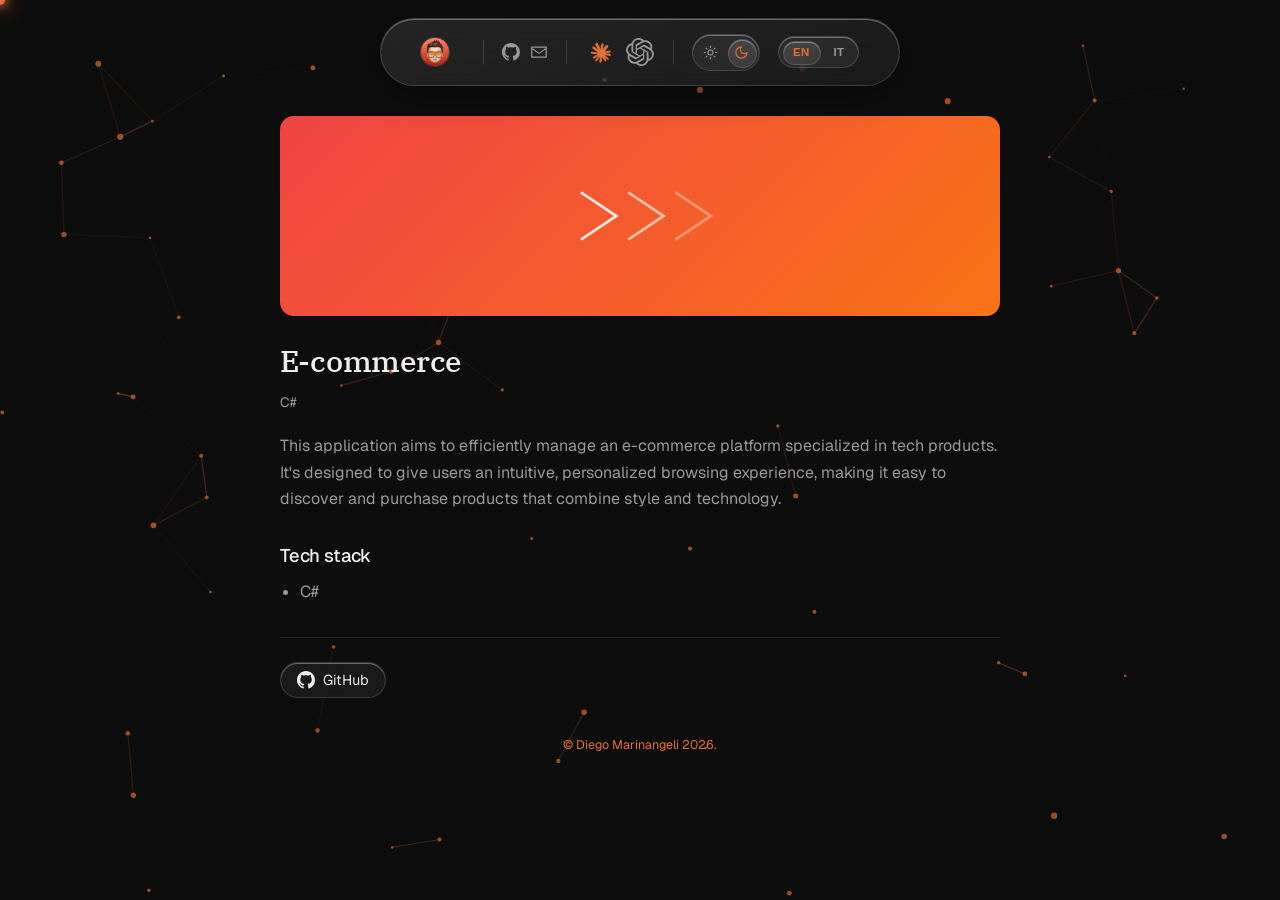
==== projects/appweb2024.html @ e41ad743 "Shorten project titles across homepage and project pages" ====
<meta charset="UTF-8" />
<meta name="viewport" content="width=device-width, initial-scale=1.0, viewport-fit=cover" />
<meta name="theme-color" content="#0d0d0d" />
<script>try{if(localStorage.getItem("siteTheme")==="light")document.documentElement.setAttribute("data-theme","light");}catch(e){}</script>
<title>E-commerce — Diego Marinangeli</title>
<meta name="description" content="L'applicazione presentata ha come obiettivo la gestione efficiente di un e-commerce  specializzato in prodotti tech. La piattaforma è progettata per fornire agli utenti  un'esperienza di navigazione intuitiva e personalizzata, facilitando la scoperta e l'acquisto  di prodotti che uniscono stile e tecnologia." />
<link rel="icon" type="image/png" href="../avatar-round.png" />
<link rel="stylesheet" href="https://fonts.googleapis.com/css2?family=Geist:wght@300;400;500;600;700&family=IBM+Plex+Serif:ital,wght@0,400;0,500;1,400;1,500&display=swap">
<link rel="stylesheet" href="../style.css" />

<body>
  <aside class="sidebar">
      <button class="nav-toggle" type="button" aria-expanded="false" aria-label="Apri il menu di navigazione">
        <svg width="18" height="18" viewBox="0 0 18 18" fill="none" aria-hidden="true">
          <line class="bar bar-top" x1="2" y1="5" x2="16" y2="5" stroke="currentColor" stroke-width="1.6" stroke-linecap="round"/>
          <line class="bar bar-mid" x1="2" y1="9" x2="16" y2="9" stroke="currentColor" stroke-width="1.6" stroke-linecap="round"/>
          <line class="bar bar-bot" x1="2" y1="13" x2="16" y2="13" stroke="currentColor" stroke-width="1.6" stroke-linecap="round"/>
        </svg>
      </button>
      <nav class="quick-links" aria-label="Quick links">
        <a class="quick-link" href="https://github.com/diegomarinangeli" target="_blank" rel="noopener" aria-label="GitHub">
          <svg viewBox="0 0 16 16" width="18" height="18" fill="currentColor" aria-hidden="true">
            <path d="M8 0C3.58 0 0 3.58 0 8c0 3.54 2.29 6.53 5.47 7.59.4.07.55-.17.55-.38 0-.19-.01-.82-.01-1.49-2.01.37-2.53-.49-2.69-.94-.09-.23-.48-.94-.82-1.13-.28-.15-.68-.52-.01-.53.63-.01 1.08.58 1.23.82.72 1.21 1.87.87 2.33.66.07-.52.28-.87.51-1.07-1.78-.2-3.64-.89-3.64-3.95 0-.87.31-1.59.82-2.15-.08-.2-.36-1.02.08-2.12 0 0 .67-.21 2.2.82.64-.18 1.32-.27 2-.27.68 0 1.36.09 2 .27 1.53-1.04 2.2-.82 2.2-.82.44 1.1.16 1.92.08 2.12.51.56.82 1.27.82 2.15 0 3.07-1.87 3.75-3.65 3.95.29.25.54.73.54 1.48 0 1.07-.01 1.93-.01 2.2 0 .21.15.46.55.38A8.01 8.01 0 0 0 16 8c0-4.42-3.58-8-8-8Z"/>
          </svg>
        </a>
        <a class="quick-link" href="mailto:artidego@gmail.com" aria-label="Email">
          <svg viewBox="0 0 16 16" width="18" height="18" fill="currentColor" aria-hidden="true">
            <path d="M1.5 3h13c.28 0 .5.22.5.5v9c0 .28-.22.5-.5.5h-13a.5.5 0 0 1-.5-.5v-9c0-.28.22-.5.5-.5Zm.6 1.2v.2l5.9 4.2 5.9-4.2v-.2H2.1Zm11.8 1.36-5.6 3.99a.5.5 0 0 1-.6 0L2.1 5.56V12h11.8V5.56Z"/>
          </svg>
        </a>
      </nav>
      <div class="sidebar-panel">
      <div class="nav-trigger">
        <a class="sidebar-brand" href="../index.html#about" aria-label="Diego Marinangeli">
          <img class="sidebar-brand-avatar" src="../avatar.png" alt="" width="28" height="28" loading="lazy" />
        </a>
        <nav class="section-links" aria-label="Section navigation">
          <a class="section-link" href="../index.html#about">Home</a>
          <a class="section-link" href="../index.html#work" data-it="Progetti">Works</a>
          <a class="section-link" href="../index.html#news">News</a>
        </nav>
      </div>

      <div class="divider"></div>

      <nav class="social-list">
        <a class="social-item" data-tooltip="Visit my GitHub" data-tooltip-it="Vai al mio GitHub" href="https://github.com/diegomarinangeli" target="_blank" rel="noopener">
          <svg viewBox="0 0 16 16" width="18" height="18" fill="currentColor" aria-hidden="true">
            <path d="M8 0C3.58 0 0 3.58 0 8c0 3.54 2.29 6.53 5.47 7.59.4.07.55-.17.55-.38 0-.19-.01-.82-.01-1.49-2.01.37-2.53-.49-2.69-.94-.09-.23-.48-.94-.82-1.13-.28-.15-.68-.52-.01-.53.63-.01 1.08.58 1.23.82.72 1.21 1.87.87 2.33.66.07-.52.28-.87.51-1.07-1.78-.2-3.64-.89-3.64-3.95 0-.87.31-1.59.82-2.15-.08-.2-.36-1.02.08-2.12 0 0 .67-.21 2.2.82.64-.18 1.32-.27 2-.27.68 0 1.36.09 2 .27 1.53-1.04 2.2-.82 2.2-.82.44 1.1.16 1.92.08 2.12.51.56.82 1.27.82 2.15 0 3.07-1.87 3.75-3.65 3.95.29.25.54.73.54 1.48 0 1.07-.01 1.93-.01 2.2 0 .21.15.46.55.38A8.01 8.01 0 0 0 16 8c0-4.42-3.58-8-8-8Z"/>
          </svg>
          <span>GitHub</span>
        </a>
        <a class="social-item" data-tooltip="Contact me" data-tooltip-it="Contattami" href="mailto:artidego@gmail.com">
          <svg viewBox="0 0 16 16" width="18" height="18" fill="currentColor" aria-hidden="true">
            <path d="M1.5 3h13c.28 0 .5.22.5.5v9c0 .28-.22.5-.5.5h-13a.5.5 0 0 1-.5-.5v-9c0-.28.22-.5.5-.5Zm.6 1.2v.2l5.9 4.2 5.9-4.2v-.2H2.1Zm11.8 1.36-5.6 3.99a.5.5 0 0 1-.6 0L2.1 5.56V12h11.8V5.56Z"/>
          </svg>
          <span>Email</span>
        </a>
      </nav>

      <div class="divider"></div>

      <nav class="ask-ai-list" aria-label="Ask an AI about Diego">
        <a class="ai-item" id="ask-claude" data-tooltip="Ask Claude about me" data-tooltip-it="Chiedi a Claude di me" href="https://claude.ai/new?q=Tell%20me%20something%20about%20Diego%20Marinangeli" target="_blank" rel="noopener" title="Ask Claude about me">
          <img src="../claude-icon.png" width="28" height="28" alt="" aria-hidden="true" />
        <span>Claude</span>
        </a>
        <a class="ai-item" id="ask-chatgpt" data-tooltip="Ask ChatGPT about me" data-tooltip-it="Chiedi a ChatGPT di me" href="https://chatgpt.com/?q=Tell%20me%20something%20about%20Diego%20Marinangeli" target="_blank" rel="noopener" title="Ask ChatGPT about me">
          <svg viewBox="0 0 24 24" width="28" height="28" fill="currentColor" aria-hidden="true">
            <path d="M22.2819 9.8211a5.9847 5.9847 0 0 0-.5157-4.9108 6.0462 6.0462 0 0 0-6.5098-2.9A6.0651 6.0651 0 0 0 4.9807 4.1818a5.9847 5.9847 0 0 0-3.9977 2.9 6.0462 6.0462 0 0 0 .7427 7.0966 5.98 5.98 0 0 0 .511 4.9107 6.051 6.051 0 0 0 6.5146 2.9001A5.9847 5.9847 0 0 0 13.2599 24a6.0557 6.0557 0 0 0 5.7718-4.2058 5.9894 5.9894 0 0 0 3.9977-2.9001 6.0557 6.0557 0 0 0-.7475-7.0729ZM13.26 22.4292a4.4755 4.4755 0 0 1-2.8764-1.0408l.1419-.0804 4.7783-2.7582a.7948.7948 0 0 0 .3927-.6813v-6.7369l2.02 1.1686a.071.071 0 0 1 .038.052v5.5826a4.504 4.504 0 0 1-4.4945 4.4944ZM3.5992 18.3038a4.4708 4.4708 0 0 1-.5346-3.0137l.142.0852 4.783 2.7582a.7712.7712 0 0 0 .7806 0l5.8428-3.3685v2.3324a.0804.0804 0 0 1-.0332.0615L9.74 19.9502a4.4992 4.4992 0 0 1-6.1408-1.6464ZM2.3408 7.8956a4.485 4.485 0 0 1 2.3655-1.9728V11.6a.7664.7664 0 0 0 .3879.6765l5.8144 3.3543-2.0201 1.1685a.0757.0757 0 0 1-.071 0l-4.8303-2.7865A4.504 4.504 0 0 1 2.3408 7.872ZM18.937 11.7514l-5.8144-3.3874 2.0201-1.1637a.0757.0757 0 0 1 .071 0l4.8303 2.7913a4.4944 4.4944 0 0 1-.6765 8.1042v-5.6772a.79.79 0 0 0-.407-.667ZM20.9477 8.7283l-.142-.0852-4.7735-2.7818a.7759.7759 0 0 0-.7854 0L9.408 9.2297V6.8974a.0662.0662 0 0 1 .0284-.0615l4.8303-2.7866a4.4992 4.4992 0 0 1 6.6802 4.66ZM8.3065 12.863l-2.02-1.1638a.0804.0804 0 0 1-.038-.0567V6.0742a4.4992 4.4992 0 0 1 7.3757-3.4537l-.142.0805L8.704 5.4592a.7948.7948 0 0 0-.3927.6813ZM9.404 10.4976l2.6069-1.4998 2.602 1.4998v2.9994l-2.602 1.4997-2.607-1.4997Z"/>
          </svg>
        <span>ChatGPT</span>
        </a>
      </nav>

      <div class="divider"></div>

      <div class="theme-toggle" role="group" aria-label="Choose theme / Scegli il tema">
        <button type="button" class="theme-btn" data-theme-choice="light" data-tooltip="Light theme" data-tooltip-it="Tema chiaro">
          <svg viewBox="0 0 24 24" width="15" height="15" fill="none" stroke="currentColor" stroke-width="1.8" stroke-linecap="round" stroke-linejoin="round" aria-hidden="true">
            <circle cx="12" cy="12" r="4"/>
            <path d="M12 2v2"/><path d="M12 20v2"/><path d="m4.93 4.93 1.41 1.41"/><path d="m17.66 17.66 1.41 1.41"/><path d="M2 12h2"/><path d="M20 12h2"/><path d="m6.34 17.66-1.41 1.41"/><path d="m19.07 4.93-1.41 1.41"/>
          </svg>
          <span>Light</span>
        </button>
        <button type="button" class="theme-btn" data-theme-choice="dark" data-tooltip="Dark theme" data-tooltip-it="Tema scuro">
          <svg viewBox="0 0 24 24" width="15" height="15" fill="none" stroke="currentColor" stroke-width="1.8" stroke-linecap="round" stroke-linejoin="round" aria-hidden="true">
            <path d="M12 3a6 6 0 0 0 9 9 9 9 0 1 1-9-9Z"/>
          </svg>
          <span>Dark</span>
        </button>
      </div>

      <div class="lang-toggle" role="group" aria-label="Choose language / Scegli la lingua">
        <button type="button" class="lang-btn" data-lang="en" data-tooltip="Switch to English" data-tooltip-it="Passa all'inglese">EN</button>
        <button type="button" class="lang-btn" data-lang="it" data-tooltip="Switch to Italian" data-tooltip-it="Passa all'italiano">IT</button>
      </div>
      </div>
    </aside>

  <div class="page">
    <main class="content">
      <div class="project-page">
        <div class="project-hero preview-appweb2024">
          <svg width="190" height="130" viewBox="0 0 150 110" fill="none" xmlns="http://www.w3.org/2000/svg" aria-hidden="true">
            <path d="M25 35 L55 55 L25 75" stroke="rgba(255,255,255,0.85)" stroke-width="2.3" fill="none"/>
      <path d="M65 35 L95 55 L65 75" stroke="rgba(255,255,255,0.6)" stroke-width="2.3" fill="none"/>
      <path d="M105 35 L135 55 L105 75" stroke="rgba(255,255,255,0.35)" stroke-width="2.3" fill="none"/>
          </svg>
        </div>

        <h1>E-commerce</h1>
        <p class="project-meta">C#</p>

        <p data-it="L'applicazione presentata ha come obiettivo la gestione efficiente di un e-commerce specializzato in prodotti tech. La piattaforma è progettata per fornire agli utenti un'esperienza di navigazione intuitiva e personalizzata, facilitando la scoperta e l'acquisto di prodotti che uniscono stile e tecnologia.">
          This application aims to efficiently manage an e-commerce platform specialized in tech products. It's designed to give users an intuitive, personalized browsing experience, making it easy to discover and purchase products that combine style and technology.
        </p>

        <h2 data-it="Stack tecnologico">Tech stack</h2>
        <ul>
          <li>C#</li>
        </ul>

        <div class="project-links">
          <a class="btn-github" href="https://github.com/diegomarinangeli/AppWeb2024" target="_blank" rel="noopener">
            <svg viewBox="0 0 16 16" width="18" height="18" fill="currentColor" aria-hidden="true">
              <path d="M8 0C3.58 0 0 3.58 0 8c0 3.54 2.29 6.53 5.47 7.59.4.07.55-.17.55-.38 0-.19-.01-.82-.01-1.49-2.01.37-2.53-.49-2.69-.94-.09-.23-.48-.94-.82-1.13-.28-.15-.68-.52-.01-.53.63-.01 1.08.58 1.23.82.72 1.21 1.87.87 2.33.66.07-.52.28-.87.51-1.07-1.78-.2-3.64-.89-3.64-3.95 0-.87.31-1.59.82-2.15-.08-.2-.36-1.02.08-2.12 0 0 .67-.21 2.2.82.64-.18 1.32-.27 2-.27.68 0 1.36.09 2 .27 1.53-1.04 2.2-.82 2.2-.82.44 1.1.16 1.92.08 2.12.51.56.82 1.27.82 2.15 0 3.07-1.87 3.75-3.65 3.95.29.25.54.73.54 1.48 0 1.07-.01 1.93-.01 2.2 0 .21.15.46.55.38A8.01 8.01 0 0 0 16 8c0-4.42-3.58-8-8-8Z"/>
            </svg>
            <span>GitHub</span>
          </a>        </div>
      </div>
    </main>
  </div>

  <footer class="work-sub">
    <p>© Diego Marinangeli 2026.</p>
  </footer>

  <script src="../script.js" defer></script>
</body>
---- style.css ----
:root {
  color-scheme: dark;
  --bg: #0d0d0d;
  --bg-card: #161616;
  --border: #262626;
  --text: #ededed;
  --text-muted: #9a9a9a;
  --text-faint: #6b6b6b;
  --accent: #e2703a;
  --sidebar-w: 300px;

  /* Liquid glass */
  --glass-bg: rgba(255, 255, 255, 0.055);
  --glass-bg-strong: rgba(255, 255, 255, 0.1);
  --glass-border: rgba(255, 255, 255, 0.14);
  --glass-highlight: rgba(255, 255, 255, 0.35);
  --glass-blur: 20px;

  /* A handful of one-off translucent surfaces that can't just reuse the
     --glass-* tokens above (scrollbar, mobile nav panels) — themed here too
     so light mode (see [data-theme="light"] below) doesn't leave white-on-white
     or dark-on-dark spots. */
  --scrollbar-track: rgba(255, 255, 255, 0.055);
  --scrollbar-thumb-flat: rgba(255, 255, 255, 0.55);
  --scrollbar-thumb-from: rgba(255, 255, 255, 0.75);
  --scrollbar-thumb-to: rgba(255, 255, 255, 0.35);
  --scrollbar-thumb-hover-from: rgba(255, 255, 255, 0.85);
  --scrollbar-thumb-hover-to: rgba(255, 255, 255, 0.45);
  --island-idle-from: rgba(255, 255, 255, 0.075);
  --island-idle-to: rgba(255, 255, 255, 0.025);
  --island-idle-border: rgba(255, 255, 255, 0.1);
  --panel-solid-from: rgba(30, 30, 30, 0.96);
  --panel-solid-to: rgba(12, 12, 12, 0.96);
}

/* Light theme: toggled via the sun/moon pair in the dynamic island (see
   .theme-toggle) and persisted to localStorage as "siteTheme" — applied
   early by a tiny inline script in <head> so there's no dark-then-light
   flash on load. Dark stays the default/only look unless a visitor opts
   into light. Same restrained-palette approach as dark: white surface,
   a few greys for text/borders, one darkened accent for contrast on
   white (orange, same as dark theme — the Dynamic Island and the rest
   of the site keep it; only the specific spots below are overridden
   to gray). */
:root[data-theme="light"] {
  color-scheme: light;
  --bg: #ffffff;
  --bg-card: #f4f4f5;
  --border: #e3e3e6;
  --text: #17181a;
  --text-muted: #55565a;
  --text-faint: #8b8b90;
  --accent: #b8501d;

  --glass-bg: rgba(0, 0, 0, 0.035);
  --glass-bg-strong: rgba(0, 0, 0, 0.065);
  --glass-border: rgba(0, 0, 0, 0.12);
  --glass-highlight: rgba(255, 255, 255, 0.75);

  --scrollbar-track: rgba(0, 0, 0, 0.04);
  --scrollbar-thumb-flat: rgba(0, 0, 0, 0.32);
  --scrollbar-thumb-from: rgba(0, 0, 0, 0.38);
  --scrollbar-thumb-to: rgba(0, 0, 0, 0.18);
  --scrollbar-thumb-hover-from: rgba(0, 0, 0, 0.48);
  --scrollbar-thumb-hover-to: rgba(0, 0, 0, 0.26);
  --island-idle-from: rgba(0, 0, 0, 0.045);
  --island-idle-to: rgba(0, 0, 0, 0.015);
  --island-idle-border: rgba(0, 0, 0, 0.08);
  --panel-solid-from: rgba(255, 255, 255, 0.97);
  --panel-solid-to: rgba(244, 244, 247, 0.97);
}

/* Footer copyright and the avatar tooltip border read as too loud/orange
   against a white surface, so light theme swaps just these for a neutral
   gray. Everywhere else — including the hero name — keeps the orange
   accent. Dark theme is untouched throughout. */
:root[data-theme="light"] footer.work-sub p {
  color: var(--text-muted);
}

:root[data-theme="light"] #tooltip-bubble.is-punchy {
  border-color: var(--text-muted);
}

* {
  box-sizing: border-box;
}

a,
button {
  -webkit-tap-highlight-color: transparent;
  touch-action: manipulation;
}

html,
body {
  margin: 0;
  padding: 0;
  background: var(--bg);
  color: var(--text);
  font-family: "Geist", -apple-system, BlinkMacSystemFont, "Segoe UI", Roboto, Helvetica, Arial, sans-serif;
  -webkit-font-smoothing: antialiased;
}

/* Intro splash: a big version of the avatar, shown on every page load. It
   fades in, holds, spins one and a half turns, then the whole overlay
   fades out to reveal the homepage underneath. Plain site background —
   sampling a color from the photo never looked quite right. Sits above
   absolutely everything. */
#intro-splash {
  position: fixed;
  inset: 0;
  z-index: 10000;
  display: flex;
  align-items: center;
  justify-content: center;
  background: var(--bg);
  transition: opacity 0.55s ease;
}

#intro-splash img {
  width: 100px;
  height: 100px;
  border-radius: 50%;
  opacity: 0;
  transform: scale(0.85) rotate(0deg);
  transition: opacity 0.5s ease, transform 0.6s cubic-bezier(0.34, 1.56, 0.64, 1);
}

#intro-splash.is-shown img {
  opacity: 1;
  transform: scale(1) rotate(0deg);
}

#intro-splash.is-spinning img {
  transform: scale(1) rotate(720deg);
  transition: transform 1s cubic-bezier(0.65, 0, 0.35, 1);
}

#intro-splash.is-leaving {
  opacity: 0;
  pointer-events: none;
}

/* Ambient particle field, injected by script.js; stays behind all content.
   Canvas is a replaced element, so top/right/bottom/left:0 alone won't
   reliably stretch it — width/height must be set explicitly. */
#particles-bg {
  position: fixed;
  top: 0;
  left: 0;
  width: 100vw;
  height: 100vh;
  z-index: 0;
  pointer-events: none;
}

/* Custom orange cursor dot, injected by script.js. Fine-pointer devices
   only — mobile/touch keeps the native tap behavior. !important beats the
   handful of cursor:pointer rules already declared later in this file for
   .card-preview, .ai-item, .nav-toggle, etc. */
@media (pointer: fine) {
  * {
    cursor: none !important;
  }

  #cursor-dot {
    position: fixed;
    top: 0;
    left: 0;
    width: 10px;
    height: 10px;
    border-radius: 50%;
    background: var(--accent);
    box-shadow: 0 0 10px 2px rgba(226, 112, 58, 0.7), 0 0 22px 6px rgba(226, 112, 58, 0.3);
    pointer-events: none;
    z-index: 9999;
    transform: translate(-50%, -50%);
    transition: width 0.2s ease, height 0.2s ease;
  }

  #cursor-dot.is-hover {
    width: 22px;
    height: 22px;
  }
}

/* Site scrollbar: liquid-glass pill (WebKit/Blink; Firefox and any browser
   honoring the standard scrollbar-color/width fall back to the html rule) */
html,
body {
  scrollbar-width: auto;
  scrollbar-color: var(--scrollbar-thumb-flat) var(--scrollbar-track);
}

::-webkit-scrollbar {
  width: 14px;
}

::-webkit-scrollbar-track {
  background: var(--scrollbar-track);
}

::-webkit-scrollbar-thumb {
  background: linear-gradient(160deg, var(--scrollbar-thumb-from), var(--scrollbar-thumb-to));
  background-clip: padding-box;
  border: 3px solid transparent;
  border-radius: 999px;
  box-shadow: inset 0 1px 0 var(--glass-highlight);
}

::-webkit-scrollbar-thumb:hover {
  background: linear-gradient(160deg, var(--scrollbar-thumb-hover-from), var(--scrollbar-thumb-hover-to));
  background-clip: padding-box;
}

h1,
h2 {
  font-family: "IBM Plex Serif", Georgia, "Iowan Old Style", "Palatino Linotype", serif;
  font-weight: 500;
  letter-spacing: -0.01em;
  line-height: 1.15;
  margin: 0 0 12px;
}

a {
  color: inherit;
}

.page {
  position: relative;
  z-index: 1;
  display: flex;
  align-items: flex-start;
  max-width: 1400px;
  margin: 0 auto;
}

/* Section nav (Home/Work), merged into the top floating bar; highlights
   the section currently in view. Wrapping the brand avatar + links means
   hover only triggers over this pair, not the whole pill — the avatar
   itself doubles as the "hover reveals navigation" hint. */
.nav-trigger {
  display: flex;
  align-items: center;
  gap: 0;
  /* Cancels out the island's own gap after this item while it has nothing
     visible in it (bio section, avatar not flown in yet, not hovered) —
     otherwise that gap would show up as dead space at the island's start. */
  margin-right: calc(-1 * var(--island-gap));
  transition: gap 0.35s cubic-bezier(0.34, 1.56, 0.64, 1),
    margin-right 0.35s cubic-bezier(0.34, 1.56, 0.64, 1);
}

/* Only open up breathing room next to the avatar once it's actually
   shown — otherwise, before it flies in, the empty slot would still
   leave a dead gap at the start of the trigger. Restore the island's
   normal trailing gap the moment there's something to show. */
.sidebar.show-brand-avatar .nav-trigger {
  gap: 10px;
}

/* Hovering shows Home/Works flush at the trigger's start (see the avatar
   hide rule below), so the gap that made room for the avatar collapses
   too — otherwise a stray gap would linger where the avatar just was. */
.sidebar.show-brand-avatar .nav-trigger:hover,
.sidebar.show-brand-avatar .nav-trigger:focus-within {
  gap: 0;
}

.sidebar.show-brand-avatar .nav-trigger,
.nav-trigger:hover,
.nav-trigger:focus-within {
  margin-right: 0;
}

/* Wraps everything in the island except the hamburger. On desktop this
   is completely invisible to layout — its children behave exactly as if
   they were direct children of .sidebar, same as before. On mobile (see
   the media query) it becomes the vertical dropdown panel itself. */
.sidebar-panel {
  display: contents;
}

/* Mobile-only shortcut to GitHub/Email sitting right in the idle trigger
   (see the media query) — hidden entirely on desktop, where those links
   are already always visible in .social-list. */
.quick-links {
  display: none;
}

.section-links {
  position: relative;
  display: flex;
  align-items: center;
  gap: 4px;
  /* A couple px of breathing room on every side so the sliding pill (see
     script.js: setupHoverPill) isn't flush against the overflow:hidden
     edge — without it, the pill on the first/last link got a hair clipped. */
  padding: 2px 3px;
  max-width: 0;
  opacity: 0;
  overflow: hidden;
  transition: max-width 0.4s cubic-bezier(0.34, 1.56, 0.64, 1), opacity 0.3s ease;
}

.nav-trigger:hover .section-links,
.nav-trigger:focus-within .section-links {
  /* Fits Home/Works/News (or the longer Italian "Progetti") plus the
     padding above without clipping the last link — measured ~200-206px
     rendered content, so 250px leaves headroom instead of cutting "News"
     off mid-word (or its hover pill off mid-pill). */
  max-width: 250px;
  opacity: 1;
}

/* Stays hidden while the trigger itself is empty (bio section, avatar
   not flown in yet) — otherwise it's the one leftover mark showing with
   nothing anchoring it on the left. Reappears with the avatar/links. */
.nav-trigger + .divider {
  width: 0;
  opacity: 0;
  transition: width 0.3s cubic-bezier(0.34, 1.56, 0.64, 1), opacity 0.25s ease;
}

.sidebar.show-brand-avatar .nav-trigger + .divider,
.nav-trigger:hover + .divider,
.nav-trigger:focus-within + .divider {
  width: 1px;
  opacity: 1;
}

.section-link {
  position: relative;
  z-index: 1;
  padding: 6px 12px;
  border-radius: 999px;
  color: var(--text-muted);
  text-decoration: none;
  font-size: 0.85rem;
  white-space: nowrap;
  transition: color 0.2s ease;
}

.section-link:hover {
  color: var(--text);
}

/* Active section: just a brighter color — the gliding pill (see
   script.js: setupHoverPill) is what actually rests on it, so there's no
   separate static highlight to keep in sync here. */
.section-link.is-active {
  color: var(--text);
}

/* In-island brand: just the avatar, always the first item in the dynamic
   island. On the homepage it stays hidden while the real hero avatar is
   on screen; once you scroll past it, a flying copy travels from the
   hero to this spot (see script.js) and this one fades in to receive it.
   On every other page (no hero avatar) it's shown from the start. */
.sidebar-brand {
  position: relative;
  display: inline-flex;
  align-items: center;
  flex-shrink: 0;
  transition: transform 0.3s cubic-bezier(0.34, 1.56, 0.64, 1);
}

.sidebar-brand:hover {
  transform: scale(1.04);
}

.sidebar-brand-avatar {
  width: 0;
  height: 28px;
  border-radius: 50%;
  object-fit: cover;
  opacity: 0;
  box-shadow: 0 0 0 1px var(--glass-border);
  transition: width 0.35s cubic-bezier(0.34, 1.56, 0.64, 1), opacity 0.3s ease;
}

.sidebar.show-brand-avatar .sidebar-brand-avatar {
  width: 28px;
  opacity: 1;
}

/* Hovering the trigger reveals Home/Works and hides the avatar in favor
   of them — same swap the old hint icon used to do. */
.nav-trigger:hover .sidebar-brand-avatar,
.nav-trigger:focus-within .sidebar-brand-avatar {
  width: 0;
  opacity: 0;
}

/* Unread-news dot on the island avatar (see script.js: showIslandNotification
   / the News section IIFE). Decorative only — clearing happens by scrolling
   the News section into view, not by clicking the dot itself, so it stays
   aria-hidden and un-clickable; the real link target is still just "go to
   #about" like the rest of the avatar. Gated to show-brand-avatar so it
   never floats over an avatar that hasn't actually flown in/shown yet. */
.island-badge {
  position: absolute;
  top: -1px;
  right: -1px;
  width: 10px;
  height: 10px;
  border-radius: 50%;
  background: var(--accent);
  border: 2px solid var(--bg);
  transform: scale(0);
  transition: transform 0.4s cubic-bezier(0.34, 1.56, 0.64, 1);
}

.sidebar.show-brand-avatar .island-badge.is-shown {
  transform: scale(1);
  animation: island-badge-pulse 1.8s ease-in-out infinite;
}

.nav-trigger:hover .island-badge,
.nav-trigger:focus-within .island-badge {
  transform: scale(0);
}

@keyframes island-badge-pulse {
  0%,
  100% {
    box-shadow: 0 0 0 0 rgba(226, 112, 58, 0.55);
  }
  50% {
    box-shadow: 0 0 8px 2px rgba(226, 112, 58, 0.65);
  }
}

/* Briefly expands the island to announce new stories by name (see
   script.js: showIslandNotification) — same open/close mechanic as
   .section-links above (max-width + opacity), toggled by JS instead of
   hover so it can show itself unprompted, then collapse back down to
   just the .island-badge dot above. */
.island-notify-label {
  max-width: 0;
  opacity: 0;
  overflow: hidden;
  white-space: nowrap;
  font-size: 0.82rem;
  color: var(--text);
  transition: max-width 0.5s cubic-bezier(0.34, 1.56, 0.64, 1), opacity 0.35s ease;
}

.nav-trigger.is-notifying .island-notify-label {
  max-width: 220px;
  opacity: 1;
}

/* Floating top bar (was a left sidebar) */
.sidebar {
  position: fixed;
  top: 18px;
  left: 50%;
  transform: translateX(-50%);
  z-index: 100;
  width: auto;
  height: 68px;
  flex-direction: row;
  align-items: center;
  --island-gap: 18px;
  gap: var(--island-gap);
  --island-pad: 40px;
  /* Left padding starts smaller than the right — the trigger has nothing
     in it yet (bio section, avatar not flown in), so full padding there
     would just read as dead space. It matches the right side again the
     moment the trigger has something to show (see the rules below). */
  --island-pad-left: 22px;
  padding: 0 var(--island-pad) 0 var(--island-pad-left);
  border-radius: 999px;
  background: linear-gradient(160deg, var(--glass-bg-strong), var(--glass-bg));
  border: 1px solid var(--glass-border);
  backdrop-filter: blur(var(--glass-blur)) saturate(160%);
  -webkit-backdrop-filter: blur(var(--glass-blur)) saturate(160%);
  box-shadow: inset 0 1px 0 var(--glass-highlight), 0 10px 30px rgba(0, 0, 0, 0.35);
  display: flex;
  transition: gap 0.4s cubic-bezier(0.34, 1.56, 0.64, 1), padding 0.4s cubic-bezier(0.34, 1.56, 0.64, 1),
    transform 0.4s cubic-bezier(0.34, 1.56, 0.64, 1);
}

/* Dynamic-island feel: idle bar is compact, hovering (or focusing into it)
   expands it to reveal the section links */
.sidebar:hover,
.sidebar:focus-within {
  --island-gap: 26px;
  --island-pad: 44px;
  transform: translateX(-50%) scale(1.02);
}

/* Once the trigger actually has something in it — the avatar has flown
   in, or it's being hovered directly and Home/Works are showing — its
   side matches the other one again. */
.sidebar.show-brand-avatar,
.sidebar:has(.nav-trigger:hover),
.sidebar:has(.nav-trigger:focus-within) {
  --island-pad-left: var(--island-pad);
}

.social-list {
  position: relative;
  display: flex;
  flex-direction: row;
  gap: 10px;
}

.social-item {
  position: relative;
  z-index: 1;
  display: flex;
  align-items: center;
  gap: 10px;
  padding: 6px;
  margin: -6px;
  border-radius: 10px;
  text-decoration: none;
  color: var(--text-muted);
  font-size: 0.95rem;
  transition: color 0.15s ease;
}

.social-item:hover {
  color: var(--text);
}

/* Avatar "flyer": a temporary clone that travels from the hero avatar's
   on-screen spot to its resting place in the dynamic island (see the FLIP
   transform in script.js), then fades out once the real in-island avatar
   takes over. Sits above the island itself so the flight reads clearly. */
#avatar-flyer {
  position: fixed;
  top: 0;
  left: 0;
  border-radius: 50%;
  object-fit: cover;
  z-index: 150;
  opacity: 0;
  pointer-events: none;
}

/* Liquid-glass tooltip, shared/positioned by script.js. A single real
   element (not ::after) so it can be measured and clamped to the
   viewport — no more tooltips running off-screen near either edge. */
#tooltip-bubble {
  position: fixed;
  top: 0;
  left: 0;
  padding: 6px 12px;
  border-radius: 999px;
  background: var(--bg-card);
  border: 1px solid var(--glass-border);
  backdrop-filter: blur(var(--glass-blur)) saturate(160%);
  -webkit-backdrop-filter: blur(var(--glass-blur)) saturate(160%);
  box-shadow: inset 0 1px 0 var(--glass-highlight), 0 10px 30px rgba(0, 0, 0, 0.35);
  color: var(--text);
  font-size: 0.78rem;
  white-space: nowrap;
  opacity: 0;
  pointer-events: none;
  transform: translateY(4px);
  transition: opacity 0.25s ease, transform 0.25s ease;
  z-index: 300;
}

#tooltip-bubble.is-visible {
  opacity: 1;
  transform: translateY(0);
}

/* Avatar easter egg: a bigger, more playful, punchier tooltip */
#tooltip-bubble.is-punchy {
  font-size: 1.05rem;
  padding: 12px 22px;
  border: 2px solid var(--accent);
  transform: translateY(4px) scale(0.6);
  transition: opacity 0.3s ease, transform 0.45s cubic-bezier(0.34, 1.56, 0.64, 1);
}

#tooltip-bubble.is-punchy.is-visible {
  transform: translateY(0) scale(1);
}

.social-item span,
.ai-item span,
.theme-btn span {
  position: absolute;
  width: 1px;
  height: 1px;
  padding: 0;
  margin: -1px;
  overflow: hidden;
  clip: rect(0, 0, 0, 0);
  white-space: nowrap;
  border: 0;
}

.divider {
  width: 1px;
  height: 24px;
  background: var(--glass-border);
  margin: 0;
}

.ai-item {
  position: relative;
  z-index: 1;
  display: inline-flex;
  align-items: center;
  justify-content: center;
  width: 30px;
  height: 30px;
  border-radius: 10px;
  color: var(--text-muted);
  background: none;
  cursor: pointer;
  padding: 0;
  text-decoration: none;
  transition: color 0.15s ease;
}

#ask-claude {
  color: var(--accent);
}

.ai-item:hover {
  color: var(--text);
}

.ask-ai-list {
  position: relative;
  display: flex;
  flex-direction: row;
  gap: 10px;
}

/* IT/EN language switcher and light/dark theme switcher: small glass
   pills of their own, sitting in the dynamic island next to the other
   button groups. Same pill/button shape for both — only the icon-only
   vs. text-only content differs. */
.lang-toggle,
.theme-toggle {
  position: relative;
  display: flex;
  gap: 2px;
  padding: 3px;
  border-radius: 999px;
  background: var(--glass-bg);
  border: 1px solid var(--glass-border);
  box-shadow: inset 0 1px 0 var(--glass-highlight);
  flex-shrink: 0;
}

/* Liquid-glass platter that tracks the hovered/focused button and glides
   between them (see script.js: setupHoverPill) instead of each button
   getting its own static highlight — sits behind the button labels. */
.toggle-pill {
  position: absolute;
  top: 0;
  left: 0;
  border-radius: 999px;
  background: linear-gradient(160deg, var(--glass-bg-strong), var(--glass-bg));
  border: 1px solid var(--glass-border);
  backdrop-filter: blur(var(--glass-blur)) saturate(160%);
  -webkit-backdrop-filter: blur(var(--glass-blur)) saturate(160%);
  box-shadow: inset 0 1px 0 var(--glass-highlight);
  opacity: 0;
  pointer-events: none;
  z-index: 0;
  transition: transform 0.3s cubic-bezier(0.34, 1.56, 0.64, 1), width 0.3s cubic-bezier(0.34, 1.56, 0.64, 1),
    height 0.3s cubic-bezier(0.34, 1.56, 0.64, 1), opacity 0.2s ease;
}

.lang-btn,
.theme-btn {
  position: relative;
  z-index: 1;
  display: inline-flex;
  align-items: center;
  justify-content: center;
  border: 1px solid transparent;
  background: none;
  color: var(--text-muted);
  font-size: 0.72rem;
  font-weight: 700;
  letter-spacing: 0.02em;
  padding: 5px 10px;
  border-radius: 999px;
  cursor: pointer;
  transition: color 0.15s ease;
}

.theme-btn {
  padding: 6px;
}

.lang-btn:hover,
.theme-btn:hover {
  color: var(--text);
}

.lang-btn.is-active,
.theme-btn.is-active {
  color: var(--accent);
}

.theme-btn svg {
  flex-shrink: 0;
}

/* Hamburger toggle: mobile-only affordance that opens the floating bar
   (see the @media block below); irrelevant on desktop, where hover already
   reveals everything, so it stays hidden there. */
.nav-toggle {
  display: none;
  align-items: center;
  justify-content: center;
  background: none;
  border: none;
  padding: 0;
  margin: 0;
  color: var(--text-muted);
  cursor: pointer;
}

.nav-toggle .bar {
  transition: transform 0.35s cubic-bezier(0.34, 1.56, 0.64, 1), opacity 0.2s ease;
  transform-origin: 9px 9px;
}

/* Main content */
.content {
  flex: 1;
  min-width: 0;
  padding: 116px 32px 96px;
}

.intro {
  display: grid;
  grid-template-columns: 72px 1fr;
  column-gap: 18px;
  row-gap: 6px;
  max-width: 720px;
  margin: 0 auto;
  text-align: left;
}

.intro-heading {
  grid-column: 2;
  grid-row: 1;
  display: flex;
  flex-direction: column;
  align-items: flex-start;
  gap: 2px;
}

.rotating-text {
  display: inline-block;
  transition: color 0.2s ease;
}

.rotating-text::after {
  content: "";
  display: inline-block;
  width: 2px;
  height: 0.9em;
  margin-left: 3px;
  background: currentColor;
  vertical-align: -0.1em;
  animation: caret-blink 1s steps(1) infinite;
}

@keyframes caret-blink {
  0%, 50% {
    opacity: 1;
  }
  50.01%, 100% {
    opacity: 0;
  }
}

.intro-text {
  grid-column: 2;
  grid-row: 2;
}

/* Easter egg: wiggle + a little tooltip on hover, and a fidget-spinner
   drag (see script.js) — grab it and give it a flick. */
.avatar-wrap {
  grid-column: 1;
  grid-row: 1 / span 2;
  align-self: start;
  display: inline-block;
  line-height: 0;
  cursor: grab;
  touch-action: none;
}

.avatar-wrap.is-spinning {
  cursor: grabbing;
}

.avatar {
  display: block;
  border-radius: 50%;
  flex-shrink: 0;
}

.avatar-wrap:hover .avatar {
  animation: avatar-wiggle 0.6s ease;
}

@keyframes avatar-wiggle {
  0%, 100% {
    transform: rotate(0deg) scale(1);
  }
  20% {
    transform: rotate(-10deg) scale(1.06);
  }
  40% {
    transform: rotate(9deg) scale(1.06);
  }
  60% {
    transform: rotate(-6deg) scale(1.03);
  }
  80% {
    transform: rotate(4deg) scale(1.02);
  }
}

.intro-heading h1 {
  font-size: 22px;
  margin: 0;
  font-family: "IBM Plex Serif", Georgia, "Iowan Old Style", "Palatino Linotype", serif;
}

/* Subtitle sits directly under the title, on its own single line — the
   rotating word stays inline with "I'm" instead of wrapping onto a new
   one, only it carries its own accent color. */
.intro-subtitle {
  font-family: "IBM Plex Serif", Georgia, "Iowan Old Style", "Palatino Linotype", serif;
  font-weight: 500;
  font-size: 20px;
  line-height: 1.3;
  min-height: 1.3em;
  margin: 0;
  color: var(--text);
  white-space: nowrap;
}

.name-accent {
  color: var(--accent);
}

.intro-text p {
  color: var(--text-muted);
  line-height: 1.75;
  font-size: 1rem;
  margin: 0 0 20px;
}

.facts {
  list-style: none;
  margin: 0;
  padding: 0;
  display: flex;
  flex-direction: column;
  gap: 10px;
}

.facts li {
  display: flex;
  align-items: center;
  gap: 10px;
  color: var(--text-muted);
  font-size: 0.95rem;
}

.flag-it {
  vertical-align: -2px;
  margin-left: 6px;
  border-radius: 2px;
  box-shadow: 0 0 0 1px var(--glass-border);
}

.facts li svg {
  flex-shrink: 0;
  color: var(--text-faint);
}

.facts a {
  text-decoration: underline;
  color: var(--text-muted);
}

/* Work section */
.work {
  margin: 96px auto 0;
  max-width: 720px;
}

.work h2 {
  font-size: 1.7rem;
  max-width: 720px;
  text-align: left;
}

.work-sub {
  color: var(--text-muted);
  margin: 0 0 32px;
  max-width: 720px;
  text-align: left;
}

footer.work-sub {
  position: relative;
  z-index: 1;
  max-width: none;
  margin: -70px 0 0;
  text-align: center;
}

footer.work-sub p {
  font-size: 0.78rem;
  color: var(--accent);
}

/* News section: cards are refreshed daily by scripts/fetch-news.mjs (via
   .github/workflows/news-sync.yml) into news.json, and rendered client-side
   by script.js — nothing here is server-rendered. Glass surfaces per the
   site's liquid-glass convention for new UI elements. */
.news {
  margin: 96px auto 0;
  max-width: 720px;
}

.news-heading {
  display: flex;
  align-items: baseline;
  gap: 8px;
  margin-bottom: 12px;
}

.news-heading h2 {
  margin: 0;
  font-size: 1.7rem;
}

/* "Last updated" timestamp, right next to the "News" heading (small gap
   above, plus baseline alignment so it sits on the heading's text line
   instead of floating at its vertical center). Reflects the currently
   active feed's own generatedAt (see script.js), so it changes when
   Tech/Scuola is switched. */
.news-updated {
  color: var(--text-faint);
  font-size: 0.78rem;
}

.news-heading-actions {
  display: flex;
  align-items: center;
  justify-content: flex-start;
  gap: 10px;
  flex-wrap: wrap;
  margin-bottom: 10px;
}

/* Password gate shown to everyone but Diego, asked again on every visit
   (see script.js). Same glass-panel treatment as the rest of the site's
   cards/modals. */
.news-locked {
  display: flex;
  flex-direction: column;
  align-items: center;
  text-align: center;
  gap: 12px;
  max-width: 380px;
  margin: 8px auto 20px;
  padding: 22px 24px;
  border-radius: 14px;
  background: var(--glass-bg);
  border: 1px solid var(--glass-border);
  backdrop-filter: blur(var(--glass-blur)) saturate(140%);
  -webkit-backdrop-filter: blur(var(--glass-blur)) saturate(140%);
  box-shadow: inset 0 1px 0 var(--glass-highlight);
}

/* [hidden] alone would be enough, but it's only as specific as this class
   rule — since author styles win cascade ties against the UA stylesheet,
   the explicit "display: flex" above would otherwise keep this visible
   even with the hidden attribute set (see script.js: reveal()). */
.news-locked[hidden] {
  display: none;
}

.news-locked-text {
  margin: 0;
  color: var(--text-muted);
}

.news-unlock-form {
  display: flex;
  gap: 8px;
  width: 100%;
}

.news-unlock-input {
  flex: 1;
  min-width: 0;
  padding: 9px 16px;
  border-radius: 999px;
  border: 1px solid var(--glass-border);
  background: var(--glass-bg-strong);
  color: var(--text);
  font-size: 0.9rem;
}

.news-unlock-input:focus {
  outline: none;
  border-color: var(--accent);
}

@keyframes news-unlock-shake {
  0%, 100% { transform: translateX(0); }
  20% { transform: translateX(-6px); }
  40% { transform: translateX(5px); }
  60% { transform: translateX(-4px); }
  80% { transform: translateX(3px); }
}

.news-unlock-input.is-shaking {
  animation: news-unlock-shake 0.4s ease;
  border-color: #e5484d;
}

.news-unlock-error {
  margin: 0;
  color: #e5484d;
  font-size: 0.85rem;
}

/* Tech/Scuola switch: same glass pill/gliding-highlight shape as the
   theme and language toggles (see script.js: setupHoverPill). */
.news-mode-toggle {
  position: relative;
  display: flex;
  gap: 2px;
  padding: 3px;
  border-radius: 999px;
  background: var(--glass-bg);
  border: 1px solid var(--glass-border);
  box-shadow: inset 0 1px 0 var(--glass-highlight);
  flex-shrink: 0;
}

.news-mode-btn {
  position: relative;
  z-index: 1;
  display: inline-flex;
  align-items: center;
  justify-content: center;
  border: 1px solid transparent;
  background: none;
  color: var(--text-muted);
  font-size: 0.78rem;
  font-weight: 600;
  padding: 6px 14px;
  border-radius: 999px;
  cursor: pointer;
  transition: color 0.15s ease;
}

.news-mode-btn:hover {
  color: var(--text);
}

.news-mode-btn.is-active {
  color: var(--accent);
}

/* Small dot badge: there are unseen items in that feed (see script.js:
   diffAndRemember/reflectNewBadges). Clears once that button is clicked. */
.news-mode-btn.has-new::after {
  content: "";
  position: absolute;
  top: 4px;
  right: 6px;
  width: 6px;
  height: 6px;
  border-radius: 50%;
  background: var(--accent);
}

/* Card-stack vs. plain-list view switch — icon-only, same glass pill shape
   as the theme toggle. */
.news-view-toggle {
  position: relative;
  display: flex;
  gap: 2px;
  padding: 3px;
  border-radius: 999px;
  background: var(--glass-bg);
  border: 1px solid var(--glass-border);
  box-shadow: inset 0 1px 0 var(--glass-highlight);
  flex-shrink: 0;
}

.news-view-btn {
  position: relative;
  z-index: 1;
  display: inline-flex;
  align-items: center;
  justify-content: center;
  border: 1px solid transparent;
  background: none;
  color: var(--text-muted);
  padding: 6px;
  border-radius: 999px;
  cursor: pointer;
  transition: color 0.15s ease;
}

.news-view-btn:hover {
  color: var(--text);
}

.news-view-btn.is-active {
  color: var(--accent);
}

.news-sub {
  color: var(--text-muted);
  margin: 0 0 8px;
  max-width: 720px;
  text-align: left;
}

/* Card stack (Apple Wallet/Tinder-style): only the front card sits in the
   flow, everything else is absolutely positioned behind it and offset with
   a translate + scale per depth (see [data-slot] below). script.js reshuffles
   which card is front on Prev/Next — the depth transition is what reads as
   "flip to the next card". Caps the section to a handful of stories (see
   CARD_COUNT in script.js) rather than an ever-scrolling feed. */
.news-stack {
  position: relative;
  width: 100%;
  max-width: 360px; /* a bit wider than the Works section's 310px cards */
  margin: 8px auto 20px;
  min-height: 230px;
  /* Matches the card transform's duration/easing (see .news-item below) so
     the container's height eases in step with the cards swapping depth
     instead of snapping to the new front card's height instantly — that
     mismatch was what read as the stack "jumping" on Prev/Next. */
  transition: height 0.4s cubic-bezier(0.22, 1, 0.36, 1);
}

.news-item {
  position: absolute;
  top: 0;
  left: 0;
  right: 0;
  background: var(--glass-bg);
  border: 1px solid var(--glass-border);
  border-radius: 14px;
  backdrop-filter: blur(var(--glass-blur)) saturate(1.4);
  -webkit-backdrop-filter: blur(var(--glass-blur)) saturate(1.4);
  box-shadow: inset 0 1px 0 var(--glass-highlight);
  padding: 20px 22px;
  display: flex;
  flex-direction: column;
  gap: 10px;
  overflow: hidden;
  /* A floor, not a cap — long titles (never truncated, see .news-item-title)
     still grow the card taller if needed. --news-card-height is the tallest
     card the *current, full* dataset actually needs (measured in script.js:
     measureMaxCardHeight), so every card in list view's scrolling row ends
     up the same height instead of a ragged line. */
  min-height: var(--news-card-height, 200px);
  transition: background 0.15s ease, transform 0.4s cubic-bezier(0.22, 1, 0.36, 1), opacity 0.35s ease;
}

.news-item:hover {
  background: var(--glass-bg-strong);
}

/* Depth in the deck, relative to whichever card is currently "read" (slot 0).
   Only the front card is interactive — the ones peeking behind it are
   preview-only until Prev/Next (or a dot) brings them forward. */
.news-item[data-slot="0"] {
  transform: translateY(0) scale(1);
  opacity: 1;
  z-index: 3;
}

.news-item[data-slot="1"] {
  transform: translateY(14px) scale(0.96);
  opacity: 0.7;
  z-index: 2;
  pointer-events: none;
}

.news-item[data-slot="2"] {
  transform: translateY(26px) scale(0.92);
  opacity: 0.4;
  z-index: 1;
  pointer-events: none;
}

.news-item[data-slot="rest"] {
  transform: translateY(26px) scale(0.9);
  opacity: 0;
  z-index: 0;
  pointer-events: none;
}

/* List view: identical horizontal-scroll treatment to the Works section's
   .cards row (see script.js: setupScrollArrows, reused here on the same
   #news-list element) instead of the depth stack — breaks out to the full
   viewport width, scrolled by drag/wheel/the prev-next arrows. Cards here
   never get a [data-slot], so only this override is needed; it wins over
   the base .news-item rule on specificity alone. */
.news-stack.is-list {
  display: flex;
  gap: 20px;
  position: relative;
  left: 50%;
  width: 100vw;
  max-width: none; /* overrides the base .news-stack's 360px cap */
  transform: translateX(-50%);
  overflow-x: auto;
  /* Extra vertical padding vs. .cards' 8px — the hover-scale below needs
     headroom so a magnified card doesn't get clipped by the row's box. */
  padding: 20px 48px;
  mask-image: linear-gradient(to right, transparent, black 56px, black calc(100% - 56px), transparent);
  -webkit-mask-image: linear-gradient(to right, transparent, black 56px, black calc(100% - 56px), transparent);
  scrollbar-width: none;
  height: auto !important;
  min-height: 0;
}

.news-stack.is-list::-webkit-scrollbar {
  display: none;
}

.news-stack.is-list .news-item {
  position: static;
  flex: 0 0 310px; /* same card width as the Works section (see .cards .card) */
}

/* DISABLED — originally the prime suspect for the site-wide stutter (this
   effect and the jank reports landed in the same commit), but the actual
   cause turned out to be the custom cursor dot (see the disabled
   @media (pointer: fine) block below and script.js) — its twin,
   .cards .card:hover, has already been re-enabled on Works. Kept off here
   for now since only Works was asked back; uncomment to restore it on the
   News list too.
.news-stack.is-list .news-item:hover {
  transform: scale(1.06);
  z-index: 1;
}
*/

/* Wraps the actual story cards inside #news-list (see script.js) so
   render() can wipe/rebuild just this on every re-render without also
   destroying the prev/next scroll-arrow buttons, which are appended
   directly to #news-list itself. display:contents keeps it invisible to
   layout — .news-item children still act as direct flex children of
   .news-stack, exactly as if this wrapper weren't there. */
.news-items {
  display: contents;
}

/* Read/unread marker — a colored left edge, not a hide-it vote (see
   script.js: readStatusButton). Comes after the [data-slot] rules so it
   wins regardless of the card's depth. */
.news-item.is-read {
  border-left: 4px solid #22c55e;
}

.news-item.is-unread-marked {
  border-left: 4px solid #ef4444;
}

.news-item.is-skeleton {
  background: linear-gradient(90deg, var(--glass-bg) 25%, var(--glass-bg-strong) 50%, var(--glass-bg) 75%);
  background-size: 200% 100%;
  animation: news-shimmer 1.6s linear infinite;
  min-height: 210px;
}

.news-item-favicon {
  width: 18px;
  height: 18px;
  border-radius: 4px;
  flex-shrink: 0;
}

.news-item-category {
  align-self: flex-start;
  font-size: 0.7rem;
  color: var(--text-faint);
  border: 1px solid var(--border);
  border-radius: 999px;
  padding: 2px 10px;
  text-transform: uppercase;
  letter-spacing: 0.04em;
}

.news-item-title {
  margin: 0;
  font-size: 1rem;
  line-height: 1.35;
}

.news-item-title a {
  color: var(--text);
  text-decoration: none;
}

.news-item-title a:hover {
  text-decoration: underline;
}

.news-item-meta {
  display: flex;
  flex-wrap: wrap;
  align-items: center;
  gap: 6px;
  color: var(--text-muted);
  font-size: 0.82rem;
}

.news-item-meta a {
  color: inherit;
  text-decoration: none;
}

.news-item-meta a:hover {
  color: var(--text);
  text-decoration: underline;
}

.news-item-dot {
  color: var(--text-faint);
}

.news-item-actions {
  display: flex;
  gap: 8px;
  /* Pushes the Read/Unread buttons to the bottom of the card regardless of
     how tall the title/meta above them ends up (titles are no longer
     clamped — see .news-item-title), so they line up across a row of
     cards with different amounts of text. */
  margin-top: auto;
  padding-top: 2px;
}

.news-read-btn {
  display: inline-flex;
  align-items: center;
  justify-content: center;
  width: 32px;
  height: 32px;
  border-radius: 999px;
  border: 1px solid var(--glass-border);
  background: var(--glass-bg);
  color: var(--text-muted);
  cursor: pointer;
  transition: background 0.15s ease, color 0.15s ease, border-color 0.15s ease;
}

.news-read-btn:hover {
  background: var(--glass-bg-strong);
  color: var(--text);
}

.news-read-btn[data-read="read"].is-active {
  color: #4ade80;
  border-color: rgba(74, 222, 128, 0.5);
  background: rgba(74, 222, 128, 0.14);
}

.news-read-btn[data-read="unread"].is-active {
  color: #f87171;
  border-color: rgba(248, 113, 113, 0.5);
  background: rgba(248, 113, 113, 0.14);
}

.news-empty,
.news-error {
  color: var(--text-muted);
  font-size: 0.9rem;
  text-align: center;
  padding: 28px 0;
}

@keyframes news-shimmer {
  0% {
    background-position: 200% 0;
  }
  100% {
    background-position: -200% 0;
  }
}

/* Interests popup: same overlay/panel pattern as the mobile nav dropdown
   (opacity + visibility + pointer-events, no display toggling) so the
   open/close transition always has something to animate. */
.modal-overlay {
  position: fixed;
  inset: 0;
  z-index: 500;
  display: flex;
  align-items: center;
  justify-content: center;
  padding: 20px;
  background: rgba(0, 0, 0, 0.5);
  opacity: 0;
  visibility: hidden;
  pointer-events: none;
  transition: opacity 0.22s ease, visibility 0.22s ease;
}

.modal-overlay.is-visible {
  opacity: 1;
  visibility: visible;
  pointer-events: auto;
}

.modal-panel {
  width: 100%;
  max-width: 420px;
  max-height: calc(100vh - 40px);
  overflow-y: auto;
  background: var(--glass-bg-strong);
  border: 1px solid var(--glass-border);
  border-radius: 20px;
  backdrop-filter: blur(var(--glass-blur)) saturate(1.6);
  -webkit-backdrop-filter: blur(var(--glass-blur)) saturate(1.6);
  box-shadow: inset 0 1px 0 var(--glass-highlight), 0 20px 60px rgba(0, 0, 0, 0.5);
  padding: 20px;
  transform: scale(0.96) translateY(8px);
  transition: transform 0.22s cubic-bezier(0.34, 1.56, 0.64, 1);
}

/* This panel reads poorly as a light-on-light glass over an already-white
   page, so light theme borrows dark theme's own text/border/glass token
   values just for it — every descendant rule below already reads these
   same custom properties via var(), so redeclaring them here is enough to
   recolor the whole panel without touching each rule individually. */
:root[data-theme="light"] #news-interests-modal .modal-panel {
  --text: #ededed;
  --text-muted: #9a9a9a;
  --text-faint: #6b6b6b;
  --border: #262626;
  --glass-bg: rgba(255, 255, 255, 0.055);
  --glass-bg-strong: rgba(255, 255, 255, 0.1);
  --glass-border: rgba(255, 255, 255, 0.14);
  --glass-highlight: rgba(255, 255, 255, 0.35);
  background: linear-gradient(160deg, rgba(30, 30, 30, 0.96), rgba(12, 12, 12, 0.96));
  color: var(--text);
}

.modal-overlay.is-visible .modal-panel {
  transform: scale(1) translateY(0);
}

.modal-header {
  display: flex;
  align-items: center;
  justify-content: space-between;
  gap: 12px;
  margin-bottom: 10px;
}

.modal-header h3 {
  margin: 0;
  font-size: 1.15rem;
}

.modal-close {
  display: inline-flex;
  align-items: center;
  justify-content: center;
  width: 32px;
  height: 32px;
  border-radius: 999px;
  border: 1px solid var(--glass-border);
  background: var(--glass-bg);
  color: var(--text-muted);
  cursor: pointer;
  flex-shrink: 0;
  transition: background 0.15s ease, color 0.15s ease;
}

.modal-close:hover {
  background: var(--glass-bg-strong);
  color: var(--text);
}

.modal-desc {
  color: var(--text-muted);
  font-size: 0.85rem;
  line-height: 1.5;
  margin: 0 0 16px;
}

.news-category-list {
  display: flex;
  flex-direction: column;
  gap: 2px;
  margin-bottom: 18px;
}

.news-category-option {
  display: flex;
  align-items: center;
  gap: 10px;
  padding: 9px 10px;
  border-radius: 10px;
  cursor: pointer;
  font-size: 0.92rem;
  transition: background 0.15s ease;
}

.news-category-option:hover {
  background: var(--glass-bg);
}

.news-category-option input {
  width: 16px;
  height: 16px;
  accent-color: var(--accent);
  cursor: pointer;
}

.modal-actions {
  display: flex;
  justify-content: flex-end;
  gap: 10px;
}

.modal-actions .btn-glass {
  cursor: pointer;
}

.modal-actions .btn-glass.is-primary {
  background: var(--accent);
  color: #111;
  border-color: transparent;
}

.modal-actions .btn-glass.is-primary:hover {
  background: var(--accent);
  filter: brightness(1.08);
}

@media (max-width: 860px) {
  .news-heading {
    flex-wrap: wrap;
  }

  .news-item {
    padding: 12px 14px;
  }

  .modal-panel {
    padding: 16px;
  }
}

/* Cards break out to the full viewport width (regardless of any ancestor's
   max-width). Scrolled by hand — drag, swipe, wheel, or the prev/next
   arrows below — no visible scrollbar (see below), the fade mask at each
   edge plus those arrows are the only position/affordance cues. */
.cards {
  display: flex;
  gap: 20px;
  position: relative;
  left: 50%;
  width: 100vw;
  transform: translateX(-50%);
  overflow-x: auto;
  /* Extra vertical padding vs. the old 8px — the hover-scale below needs
     headroom so a magnified card doesn't get clipped by the row's box. */
  padding: 20px 48px;
  mask-image: linear-gradient(to right, transparent, black 56px, black calc(100% - 56px), transparent);
  -webkit-mask-image: linear-gradient(to right, transparent, black 56px, black calc(100% - 56px), transparent);
  scrollbar-width: none;
}

.cards::-webkit-scrollbar {
  display: none;
}

.cards .card {
  flex: 0 0 310px;
  transition: transform 0.3s cubic-bezier(0.34, 1.56, 0.64, 1);
}

/* Re-enabled on Works only (see .news-stack.is-list .news-item:hover
   above, still disabled, for the original suspicion) — the real cause
   turned out to be the custom cursor dot (see style.css/script.js's
   disabled @media (pointer: fine) block), so this was cleared. Kept off
   for News for now since that wasn't asked back yet. */
.cards .card:hover {
  transform: scale(1.06);
  z-index: 1;
}

/* Prev/next scroll hint for a horizontally-scrolling row — injected by
   setupScrollArrows() in script.js, shared by the Works cards row and the
   News list view. Sticky within the row's own scrollport so it stays put
   at the edge as you scroll, past the fade mask's transparent zone (mask
   reaches full opacity ~56px in — see .cards/.news-stack.is-list) so it
   never renders faded out. Hidden (not just dimmed) once there's nothing
   further in that direction, via .is-hidden toggled from script.js. */
.row-scroll-arrow {
  position: sticky;
  align-self: center;
  flex: 0 0 auto;
  z-index: 2;
  display: flex;
  align-items: center;
  justify-content: center;
  width: 40px;
  height: 40px;
  border-radius: 50%;
  border: 1px solid var(--glass-border);
  background: var(--glass-bg-strong);
  backdrop-filter: blur(var(--glass-blur)) saturate(1.4);
  -webkit-backdrop-filter: blur(var(--glass-blur)) saturate(1.4);
  box-shadow: inset 0 1px 0 var(--glass-highlight), 0 4px 14px rgba(0, 0, 0, 0.3);
  color: var(--text);
  padding: 0;
  opacity: 0.85;
  transition: opacity 0.2s ease, transform 0.2s ease, background 0.2s ease;
}

.row-scroll-arrow:hover {
  opacity: 1;
  transform: scale(1.08);
}

.row-scroll-arrow.is-hidden {
  opacity: 0;
  pointer-events: none;
}

.row-scroll-arrow--prev {
  left: 12px;
}

.row-scroll-arrow--next {
  right: 12px;
}

.cards .card-preview {
  width: 72px;
  height: 72px;
  border-radius: 50%;
  overflow: hidden;
  margin: 14px auto 0;
}

.cards .card-preview .preview-art {
  max-width: 62%;
}

.card {
  background: var(--bg-card);
  border: 1px solid var(--border);
  border-radius: 14px;
  overflow: hidden;
  display: flex;
  flex-direction: column;
  position: relative; /* containing block for the stretched-link overlay below */
  cursor: pointer;
}

/* Makes the whole tile open the project subpage, not just the title text
   — the title link (always projects/<slug>.html, unlike the preview link
   below which sometimes points straight to a live demo instead) stretches
   over the entire card via ::after. .card-preview and .card-links are
   lifted above it with z-index so they keep opening their own distinct
   destinations (preview art / live demo / GitHub) instead of being
   swallowed by the overlay. */
.card-body h3 a::after {
  content: "";
  position: absolute;
  inset: 0;
}

.card-preview {
  height: 110px;
  flex-shrink: 0;
  display: flex;
  align-items: center;
  justify-content: center;
  position: relative;
  z-index: 1;
  cursor: pointer;
  transition: filter 0.15s ease;
}

.card-preview:hover {
  filter: brightness(1.12);
}

.preview-pairbeam {
  /* Matches the app icon's own rounded-square background, so the icon
     reads as sitting flush against the card instead of on a mismatched
     colored gradient. */
  background: #16161a;
}

.preview-tbdm {
  background: linear-gradient(135deg, #22c37d 0%, #0a6b4f 100%);
}

.preview-dfr {
  background: linear-gradient(135deg, #ff9a3d 0%, #e0417a 100%);
}

.preview-personalizedmenu {
  background: linear-gradient(135deg, #c026d3 0%, #f59e0b 100%);
}

.preview-machinelearningexam {
  background: linear-gradient(135deg, #06b6d4 0%, #4338ca 100%);
}

.preview-appweb2024 {
  background: linear-gradient(135deg, #ef4444 0%, #f97316 100%);
}

.preview-idsproject {
  background: linear-gradient(135deg, #29c5e6 0%, #4338ca 100%);
}

.preview-armuseum {
  background: linear-gradient(135deg, #ef4444 0%, #f97316 100%);
}

.preview-evox {
  background: linear-gradient(135deg, #10b981 0%, #0e7490 100%);
}

.preview-art {
  max-width: 80%;
  height: auto;
}

/* README-sourced cover photo, used instead of the generated line-art icon
   when a project's GitHub README has its own cover image. */
.preview-photo {
  width: 100%;
  height: 100%;
  object-fit: cover;
}

/* The EVO-X cover art has its title lettering placed in the lower half of
   the frame, not centered — the default center crop clipped it on the
   short, wide project-hero banner. */
.preview-evox .preview-photo {
  object-position: center 70%;
}

/* PairBeam uses its square Electron app icon rather than a wide cover photo
   — object-fit: cover would crop it down to a thin center strip, so show
   the whole icon letterboxed over the background instead, with some
   padding so it doesn't touch the edges. */
.preview-pairbeam .preview-photo {
  object-fit: contain;
}

.card-preview.preview-pairbeam .preview-photo {
  padding: 14px;
}

.project-hero.preview-pairbeam .preview-photo {
  padding: 28px;
}

.card-preview.has-photo {
  overflow: hidden;
}

.card-body {
  padding: 10px 14px 12px;
  display: flex;
  flex-direction: column;
  flex: 1;
}

.card-body h3 {
  margin: 0 0 8px;
  font-size: 1.05rem;
}

.card-body h3 a {
  color: var(--text);
  text-decoration: none;
}

.card-body h3 a:hover {
  text-decoration: underline;
}

.card-body p {
  margin: 0 0 12px;
  color: var(--text-muted);
  font-size: 0.85rem;
  line-height: 1.4;
  display: -webkit-box;
  -webkit-line-clamp: 2;
  -webkit-box-orient: vertical;
  line-clamp: 2;
  overflow: hidden;
  text-overflow: ellipsis;
}

.card-tags {
  display: flex;
  gap: 8px;
  margin-bottom: 10px;
}

.card-tags span {
  font-size: 0.75rem;
  color: var(--text-faint);
  border: 1px solid var(--border);
  border-radius: 999px;
  padding: 2px 10px;
}

.card-links {
  display: flex;
  gap: 10px;
  flex-wrap: wrap;
  margin-top: auto;
  padding-top: 10px;
  position: relative;
  z-index: 1;
}

/* Project detail pages */
.project-page {
  max-width: 720px;
  margin: 0 auto;
}

.project-hero {
  height: 200px;
  border-radius: 14px;
  display: flex;
  align-items: center;
  justify-content: center;
  margin-bottom: 28px;
  overflow: hidden;
}

.project-page h1 {
  font-size: 1.9rem;
}

.project-meta {
  color: var(--text-faint);
  font-size: 0.85rem;
  margin: 0 0 24px;
}

.project-page > p {
  color: var(--text-muted);
  line-height: 1.65;
  margin: 0 0 20px;
}

.project-page h2 {
  font-family: "Geist", -apple-system, BlinkMacSystemFont, "Segoe UI", Roboto, Helvetica, Arial, sans-serif;
  font-size: 1.15rem;
  margin: 32px 0 12px;
}

.project-page ul {
  margin: 0 0 20px;
  padding-left: 20px;
  color: var(--text-muted);
  line-height: 1.7;
}

.project-page ul li strong {
  color: var(--text);
}

.project-links {
  display: flex;
  gap: 12px;
  flex-wrap: wrap;
  margin-top: 32px;
  padding-top: 24px;
  border-top: 1px solid var(--border);
}

/* Liquid glass buttons: shared by every "Official site" / "Releases" /
   GitHub action link across cards and project pages */
.btn-glass,
.btn-github {
  display: inline-flex;
  align-items: center;
  gap: 8px;
  padding: 8px 16px;
  border-radius: 999px;
  background: var(--glass-bg);
  border: 1px solid var(--glass-border);
  backdrop-filter: blur(var(--glass-blur)) saturate(1.6);
  -webkit-backdrop-filter: blur(var(--glass-blur)) saturate(1.6);
  box-shadow: inset 0 1px 0 var(--glass-highlight);
  text-decoration: none !important;
  color: var(--text);
  font-size: 0.9rem;
  transition: background 0.15s ease;
}

.btn-glass:hover,
.btn-github:hover {
  background: var(--glass-bg-strong);
}

.btn-github svg {
  flex-shrink: 0;
}

/* Works cards: icon-only action buttons — the text label is still there
   for screen readers (visually-hidden, same technique as .social-item
   span), just not shown, so the card footer stays compact */
.card-links .btn-glass,
.card-links .btn-github {
  position: relative;
  padding: 8px;
  font-size: 0.8rem;
  gap: 0;
}

.card-links .btn-glass span,
.card-links .btn-github span {
  position: absolute;
  width: 1px;
  height: 1px;
  padding: 0;
  margin: -1px;
  overflow: hidden;
  clip: rect(0, 0, 0, 0);
  white-space: nowrap;
  border: 0;
}

.card-links .btn-github svg {
  width: 15px;
  height: 15px;
}

/* Responsive */
@media (max-width: 860px) {
  /* align-items:flex-start (base rule) means .page's flex child would
     otherwise shrink-to-fit in column mode instead of filling the width,
     which let .content (and its 100vw-breakout .cards) overflow the
     viewport horizontally — stretch it back to full width on mobile. */
  .page {
    flex-direction: column;
    align-items: stretch;
  }

  /* Idle, the island is a small pill — hamburger + GitHub/Email shortcuts
     — noticeably lighter/more see-through than the desktop glass, since
     it now sits over page content most of the time. Tapping the hamburger
     springs open a vertical dropdown panel below it (.sidebar-panel), no
     more sideways-expanding pill or horizontal scrolling. */
  .sidebar {
    top: calc(12px + env(safe-area-inset-top));
    width: auto;
    height: 44px;
    padding: 0 3px;
    gap: 2px;
    justify-content: center;
    overflow: visible;
    background: linear-gradient(160deg, var(--island-idle-from), var(--island-idle-to));
    border-color: var(--island-idle-border);
  }

  .nav-toggle,
  .quick-link {
    display: inline-flex;
    width: 36px;
    height: 36px;
    flex-shrink: 0;
  }

  .quick-links {
    display: flex;
    gap: 2px;
  }

  .quick-link {
    align-items: center;
    justify-content: center;
    border-radius: 999px;
    color: var(--text-muted);
    text-decoration: none;
    transition: color 0.15s ease, background 0.2s ease;
  }

  .quick-link:active {
    color: var(--text);
    background: var(--glass-bg-strong);
  }

  .sidebar.is-open .nav-toggle .bar-top {
    transform: translate(0, 4px) rotate(45deg);
  }

  .sidebar.is-open .nav-toggle .bar-mid {
    opacity: 0;
  }

  .sidebar.is-open .nav-toggle .bar-bot {
    transform: translate(0, -4px) rotate(-45deg);
  }

  /* The avatar fly-in/dock is a desktop-only flourish (see script.js,
     which skips it below this breakpoint) — on mobile the trigger is
     just the hamburger, and the avatar has no spot in the dropdown. */
  .sidebar-brand {
    display: none;
  }

  /* The dropdown panel itself: collapsed and hidden by default, springs
     open below the trigger once .sidebar.is-open is set. Deliberately
     darker/more opaque than the idle pill — it holds real text over
     varied page content, so it needs real contrast, not just a glass
     tint. */
  .sidebar-panel {
    display: flex;
    flex-direction: column;
    align-items: stretch;
    gap: 2px;
    position: absolute;
    top: calc(100% + 10px);
    left: 50%;
    width: 224px;
    max-width: calc(100vw - 32px);
    padding: 10px;
    border-radius: 20px;
    background: linear-gradient(160deg, var(--panel-solid-from), var(--panel-solid-to));
    border: 1px solid var(--glass-border);
    backdrop-filter: blur(var(--glass-blur)) saturate(160%);
    -webkit-backdrop-filter: blur(var(--glass-blur)) saturate(160%);
    box-shadow: inset 0 1px 0 var(--glass-highlight), 0 10px 30px rgba(0, 0, 0, 0.45);
    opacity: 0;
    visibility: hidden;
    pointer-events: none;
    transform-origin: top center;
    transform: translateX(-50%) translateY(-6px) scale(0.96);
    transition: opacity 0.22s ease, transform 0.3s cubic-bezier(0.34, 1.56, 0.64, 1), visibility 0.3s;
  }

  .sidebar.is-open .sidebar-panel {
    opacity: 1;
    visibility: visible;
    pointer-events: auto;
    transform: translateX(-50%) translateY(0) scale(1);
  }

  /* Every group stacks vertically inside the panel instead of packing
     into a horizontal, hover/scroll-revealed row. */
  .nav-trigger,
  .section-links,
  .social-list,
  .ask-ai-list {
    display: flex;
    flex-direction: column;
    align-items: stretch;
    gap: 2px;
    max-width: none;
    opacity: 1;
    visibility: visible;
    overflow: visible;
    /* Undo the desktop-only "cancel the dead gap" trick on .nav-trigger —
       meaningless (and actively wrong) once it's a column instead of a
       row sitting next to a divider. */
    margin-right: 0;
  }

  /* Horizontal rules between groups, instead of the desktop's vertical
     divider bars. */
  .sidebar-panel > .divider {
    width: 100%;
    height: 1px;
    margin: 4px 0;
  }

  /* Full-width tappable rows: icon + label side by side, left-aligned. */
  .section-link,
  .social-item,
  .ai-item {
    width: 100%;
    height: auto;
    justify-content: flex-start;
    gap: 10px;
    padding: 10px 12px;
    margin: 0;
    border-radius: 12px;
    font-size: 0.9rem;
    white-space: nowrap;
  }

  /* Match the social icons' size so the rows read as one consistent
     list instead of the AI icons dominating (they're 28px for the old
     30px square button, oversized once the row grows to full width). */
  .ai-item img,
  .ai-item svg {
    width: 18px;
    height: 18px;
    flex-shrink: 0;
  }

  /* The icon-only social/AI buttons carry a visually-hidden label for
     screen readers on desktop (see the base .social-item/.ai-item span
     rule) — here it's the whole point of the row, so show it for real. */
  .social-item span,
  .ai-item span {
    position: static;
    width: auto;
    height: auto;
    padding: 0;
    margin: 0;
    overflow: visible;
    clip: auto;
  }

  .lang-toggle,
  .theme-toggle {
    align-self: flex-start;
    margin-top: 2px;
  }

  .content {
    padding: calc(92px + env(safe-area-inset-top)) 20px 64px;
  }

  .intro {
    grid-template-columns: 56px 1fr;
    column-gap: 14px;
  }

  .avatar {
    width: 56px;
    height: 56px;
  }

  .work {
    margin-top: 56px;
  }

  .cards {
    padding: 8px 20px 22px;
    mask-image: linear-gradient(to right, transparent, black 20px, black calc(100% - 20px), transparent);
    -webkit-mask-image: linear-gradient(to right, transparent, black 20px, black calc(100% - 20px), transparent);
  }

  .cards .card {
    flex-basis: 230px;
  }

  .news-stack {
    max-width: 100%;
  }

  .news-stack.is-list {
    padding: 8px 20px 22px;
    mask-image: linear-gradient(to right, transparent, black 20px, black calc(100% - 20px), transparent);
    -webkit-mask-image: linear-gradient(to right, transparent, black 20px, black calc(100% - 20px), transparent);
  }

  .news-stack.is-list .news-item {
    flex-basis: 230px;
  }

  .cards .card-preview {
    width: 64px;
    height: 64px;
    margin: 12px auto 0;
  }

  .card-body {
    padding: 8px 12px 10px;
  }

  /* .content's bottom padding is smaller here than on desktop, so the
     same pull-up as desktop would sit too tight against the cards. */
  footer.work-sub {
    margin-top: -40px;
  }
}
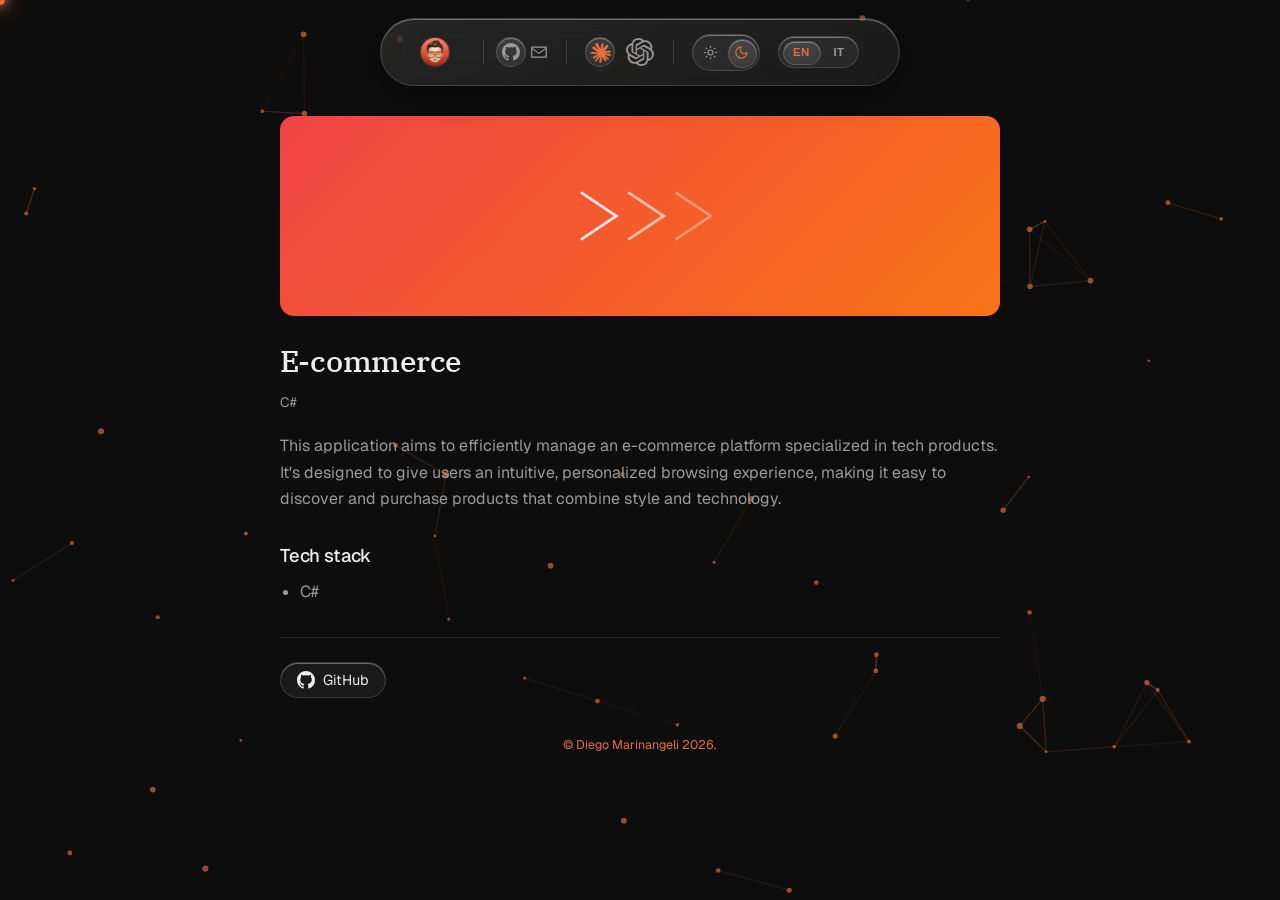
==== commit 1de26fef: "Fix mobile dropdown drag getting stuck, add icon-only nav pills Enlarge theme/lang switch tap target" ====
--- a/projects/appweb2024.html
+++ b/projects/appweb2024.html
@@ -35,9 +35,29 @@
           <img class="sidebar-brand-avatar" src="../avatar.png" alt="" width="28" height="28" loading="lazy" />
         </a>
         <nav class="section-links" aria-label="Section navigation">
-          <a class="section-link" href="../index.html#about">Home</a>
-          <a class="section-link" href="../index.html#work" data-it="Progetti">Works</a>
-          <a class="section-link" href="../index.html#news">News</a>
+          <a class="section-link" href="../index.html#about">
+            <svg class="section-link-icon" viewBox="0 0 24 24" width="18" height="18" fill="none" stroke="currentColor" stroke-width="1.8" stroke-linecap="round" stroke-linejoin="round" aria-hidden="true">
+              <path d="M4 11.5 12 4l8 7.5"/>
+              <path d="M6 10.5V19a1 1 0 0 0 1 1h10a1 1 0 0 0 1-1v-8.5"/>
+              <path d="M10 20v-5h4v5"/>
+            </svg>
+            <span>Home</span>
+          </a>
+          <a class="section-link" href="../index.html#work">
+            <svg class="section-link-icon" viewBox="0 0 24 24" width="18" height="18" fill="none" stroke="currentColor" stroke-width="1.8" stroke-linecap="round" stroke-linejoin="round" aria-hidden="true">
+              <rect x="3" y="7.5" width="18" height="12" rx="2"/>
+              <path d="M8.5 7.5V6a2 2 0 0 1 2-2h3a2 2 0 0 1 2 2v1.5"/>
+              <path d="M3 12.5h18"/>
+            </svg>
+            <span data-it="Progetti">Works</span>
+          </a>
+          <a class="section-link" href="../index.html#news">
+            <svg class="section-link-icon" viewBox="0 0 24 24" width="18" height="18" fill="none" stroke="currentColor" stroke-width="1.8" stroke-linecap="round" stroke-linejoin="round" aria-hidden="true">
+              <path d="M6 10a6 6 0 0 1 12 0c0 4.5 1.5 5.5 1.5 6.5H4.5C4.5 15.5 6 14.5 6 10Z"/>
+              <path d="M10.3 19a1.8 1.8 0 0 0 3.4 0"/>
+            </svg>
+            <span>News</span>
+          </a>
         </nav>
       </div>
 
@@ -75,6 +95,7 @@
 
       <div class="divider"></div>
 
+      <div class="switch-row">
       <div class="theme-toggle" role="group" aria-label="Choose theme / Scegli il tema">
         <button type="button" class="theme-btn" data-theme-choice="light" data-tooltip="Light theme" data-tooltip-it="Tema chiaro">
           <svg viewBox="0 0 24 24" width="15" height="15" fill="none" stroke="currentColor" stroke-width="1.8" stroke-linecap="round" stroke-linejoin="round" aria-hidden="true">
@@ -94,6 +115,7 @@
       <div class="lang-toggle" role="group" aria-label="Choose language / Scegli la lingua">
         <button type="button" class="lang-btn" data-lang="en" data-tooltip="Switch to English" data-tooltip-it="Passa all'inglese">EN</button>
         <button type="button" class="lang-btn" data-lang="it" data-tooltip="Switch to Italian" data-tooltip-it="Passa all'italiano">IT</button>
+      </div>
       </div>
       </div>
     </aside>
--- a/style.css
+++ b/style.css
@@ -282,6 +282,15 @@
   display: contents;
 }
 
+/* Groups the theme/lang pills so they can be placed side by side on mobile
+   (see the 860px media query) without disturbing their desktop placement —
+   display:contents here flattens it away, same trick as .sidebar-panel
+   above, so on desktop the two pills remain direct flex children of
+   .sidebar exactly as before. */
+.switch-row {
+  display: contents;
+}
+
 /* Mobile-only shortcut to GitHub/Email sitting right in the idle trigger
    (see the media query) — hidden entirely on desktop, where those links
    are already always visible in .social-list. */
@@ -344,6 +353,13 @@
 
 .section-link:hover {
   color: var(--text);
+}
+
+/* Icon shown only in the mobile dropdown's compact icon-only row (see the
+   860px media query) — desktop keeps the plain text link as-is. */
+.section-link-icon {
+  display: none;
+  flex-shrink: 0;
 }
 
 /* Active section: just a brighter color — the gliding pill (see
@@ -671,7 +687,17 @@
   pointer-events: none;
   z-index: 0;
   transition: transform 0.3s cubic-bezier(0.34, 1.56, 0.64, 1), width 0.3s cubic-bezier(0.34, 1.56, 0.64, 1),
-    height 0.3s cubic-bezier(0.34, 1.56, 0.64, 1), opacity 0.2s ease;
+    height 0.3s cubic-bezier(0.34, 1.56, 0.64, 1), opacity 0.2s ease, box-shadow 0.2s ease;
+}
+
+/* While a finger is actively dragging the pill (see setupHoverPill's touch
+   handling in script.js), it free-floats and must sit exactly under the
+   pointer on every move — the bouncy transform/width/height transition
+   above would otherwise make it lag behind the finger, so drop those and
+   keep the glass's own highlight, with no separate glow. */
+.toggle-pill.is-dragging {
+  transition: box-shadow 0.2s ease;
+  box-shadow: inset 0 1px 0 var(--glass-highlight);
 }
 
 .lang-btn,
@@ -1974,15 +2000,31 @@
     align-items: stretch;
   }
 
+  /* Touch already scrolls these rows directly (swipe/drag) — the desktop
+     prev/next affordance (see .row-scroll-arrow, setupScrollArrows()) is
+     redundant here and just sits on top of the cards. Placed in this
+     (later) mobile block on purpose: the base .row-scroll-arrow rule
+     that sets display:flex sits between the two @media(max-width:860px)
+     blocks in this file, so an override in the earlier block would lose
+     the cascade to it despite matching. */
+  .row-scroll-arrow {
+    display: none;
+  }
+
   /* Idle, the island is a small pill — hamburger + GitHub/Email shortcuts
      — noticeably lighter/more see-through than the desktop glass, since
      it now sits over page content most of the time. Tapping the hamburger
      springs open a vertical dropdown panel below it (.sidebar-panel), no
      more sideways-expanding pill or horizontal scrolling. */
   .sidebar {
+    /* Single source of truth for the idle bar's height — the open panel's
+       switch/pill rows (theme, lang, section-links, social, ask-ai) all
+       read this same variable so they're always exactly as tall as the
+       idle island, never something coincidentally close. */
+    --mobile-pill-h: 44px;
     top: calc(12px + env(safe-area-inset-top));
     width: auto;
-    height: 44px;
+    height: var(--mobile-pill-h);
     padding: 0 3px;
     gap: 2px;
     justify-content: center;
@@ -2074,12 +2116,9 @@
     transform: translateX(-50%) translateY(0) scale(1);
   }
 
-  /* Every group stacks vertically inside the panel instead of packing
-     into a horizontal, hover/scroll-revealed row. */
-  .nav-trigger,
-  .section-links,
-  .social-list,
-  .ask-ai-list {
+  /* .nav-trigger just stacks its own children vertically (the notify
+     label above the row of section icons). */
+  .nav-trigger {
     display: flex;
     flex-direction: column;
     align-items: stretch;
@@ -2088,10 +2127,34 @@
     opacity: 1;
     visibility: visible;
     overflow: visible;
-    /* Undo the desktop-only "cancel the dead gap" trick on .nav-trigger —
-       meaningless (and actively wrong) once it's a column instead of a
-       row sitting next to a divider. */
+    /* Undo the desktop-only "cancel the dead gap" trick — meaningless
+       (and actively wrong) once it's a column instead of a row sitting
+       next to a divider. */
     margin-right: 0;
+  }
+
+  /* Home/Works/News, GitHub/Email and Claude/ChatGPT each become their own
+     row of icon-only buttons in a glass capsule — same shape as the
+     theme/lang switch (see .switch-row below) — instead of a tall list of
+     full-width text rows. */
+  .section-links,
+  .social-list,
+  .ask-ai-list {
+    display: flex;
+    flex-direction: row;
+    align-items: stretch;
+    gap: 2px;
+    height: var(--mobile-pill-h);
+    padding: 0 3px;
+    width: 100%;
+    max-width: none;
+    opacity: 1;
+    visibility: visible;
+    overflow: visible;
+    border-radius: 999px;
+    background: var(--glass-bg);
+    border: 1px solid var(--glass-border);
+    box-shadow: inset 0 1px 0 var(--glass-highlight);
   }
 
   /* Horizontal rules between groups, instead of the desktop's vertical
@@ -2102,24 +2165,50 @@
     margin: 4px 0;
   }
 
-  /* Full-width tappable rows: icon + label side by side, left-aligned. */
+  /* Compact icon-only buttons, evenly sharing their row's width — same
+     tap-target sizing as the theme/lang switch buttons. */
   .section-link,
   .social-item,
   .ai-item {
-    width: 100%;
+    display: inline-flex;
+    align-items: center;
+    justify-content: center;
+    flex: 1;
+    width: auto;
     height: auto;
-    justify-content: flex-start;
-    gap: 10px;
-    padding: 10px 12px;
+    gap: 0;
+    padding: 0 10px;
     margin: 0;
-    border-radius: 12px;
+    border-radius: 999px;
     font-size: 0.9rem;
+  }
+
+  /* Home/Works/News icons are hidden by default (see the base
+     .section-link-icon rule) — this is the one place they're shown,
+     replacing the text label that stays on screen everywhere else. */
+  .section-link-icon {
+    display: block;
+  }
+
+  /* Text labels become screen-reader-only here, the same treatment the
+     social/ask-AI buttons already carry by default (see the base
+     .social-item/.ai-item span rule) — the icon is the whole point of
+     the row now. */
+  .section-link span {
+    position: absolute;
+    width: 1px;
+    height: 1px;
+    padding: 0;
+    margin: -1px;
+    overflow: hidden;
+    clip: rect(0, 0, 0, 0);
     white-space: nowrap;
-  }
-
-  /* Match the social icons' size so the rows read as one consistent
-     list instead of the AI icons dominating (they're 28px for the old
-     30px square button, oversized once the row grows to full width). */
+    border: 0;
+  }
+
+  /* Match the social icons' size so every row reads as one consistent
+     set of icon buttons instead of the AI icons dominating (they're 28px
+     for the old desktop-sized square button). */
   .ai-item img,
   .ai-item svg {
     width: 18px;
@@ -2127,24 +2216,38 @@
     flex-shrink: 0;
   }
 
-  /* The icon-only social/AI buttons carry a visually-hidden label for
-     screen readers on desktop (see the base .social-item/.ai-item span
-     rule) — here it's the whole point of the row, so show it for real. */
-  .social-item span,
-  .ai-item span {
-    position: static;
-    width: auto;
-    height: auto;
-    padding: 0;
-    margin: 0;
-    overflow: visible;
-    clip: auto;
+  /* Real estate is tight on a phone screen, so the two pills sit side by
+     side in one row instead of stacking, and both grow to share the full
+     width evenly — bigger buttons are easier to hit with a thumb. */
+  .switch-row {
+    display: flex;
+    flex-direction: row;
+    align-items: stretch;
+    gap: 10px;
+    height: var(--mobile-pill-h);
+    width: 100%;
+    margin-top: 2px;
   }
 
   .lang-toggle,
   .theme-toggle {
-    align-self: flex-start;
-    margin-top: 2px;
+    flex: 1;
+    padding: 0 3px;
+  }
+
+  .lang-btn,
+  .theme-btn {
+    flex: 1;
+    padding: 0 10px;
+  }
+
+  .lang-btn {
+    font-size: 0.82rem;
+  }
+
+  .theme-btn svg {
+    width: 18px;
+    height: 18px;
   }
 
   .content {
@@ -2165,14 +2268,23 @@
     margin-top: 56px;
   }
 
+  /* Works/News rows become one-card-at-a-time carousels on mobile: each
+     tile is sized to most of the viewport and scroll-snaps dead center,
+     so a swipe always settles on exactly one riquadro instead of leaving
+     it stopped mid-way between two. --carousel-card is shared by the
+     padding (sized so the *first/last* card can still reach center) and
+     the card's own flex-basis, so they can't drift out of sync. */
   .cards {
-    padding: 8px 20px 22px;
+    --carousel-card: min(82vw, 340px);
+    padding: 8px calc((100vw - var(--carousel-card)) / 2) 22px;
+    scroll-snap-type: x mandatory;
     mask-image: linear-gradient(to right, transparent, black 20px, black calc(100% - 20px), transparent);
     -webkit-mask-image: linear-gradient(to right, transparent, black 20px, black calc(100% - 20px), transparent);
   }
 
   .cards .card {
-    flex-basis: 230px;
+    flex-basis: var(--carousel-card);
+    scroll-snap-align: center;
   }
 
   .news-stack {
@@ -2180,13 +2292,16 @@
   }
 
   .news-stack.is-list {
-    padding: 8px 20px 22px;
+    --carousel-card: min(82vw, 340px);
+    padding: 8px calc((100vw - var(--carousel-card)) / 2) 22px;
+    scroll-snap-type: x mandatory;
     mask-image: linear-gradient(to right, transparent, black 20px, black calc(100% - 20px), transparent);
     -webkit-mask-image: linear-gradient(to right, transparent, black 20px, black calc(100% - 20px), transparent);
   }
 
   .news-stack.is-list .news-item {
-    flex-basis: 230px;
+    flex-basis: var(--carousel-card);
+    scroll-snap-align: center;
   }
 
   .cards .card-preview {
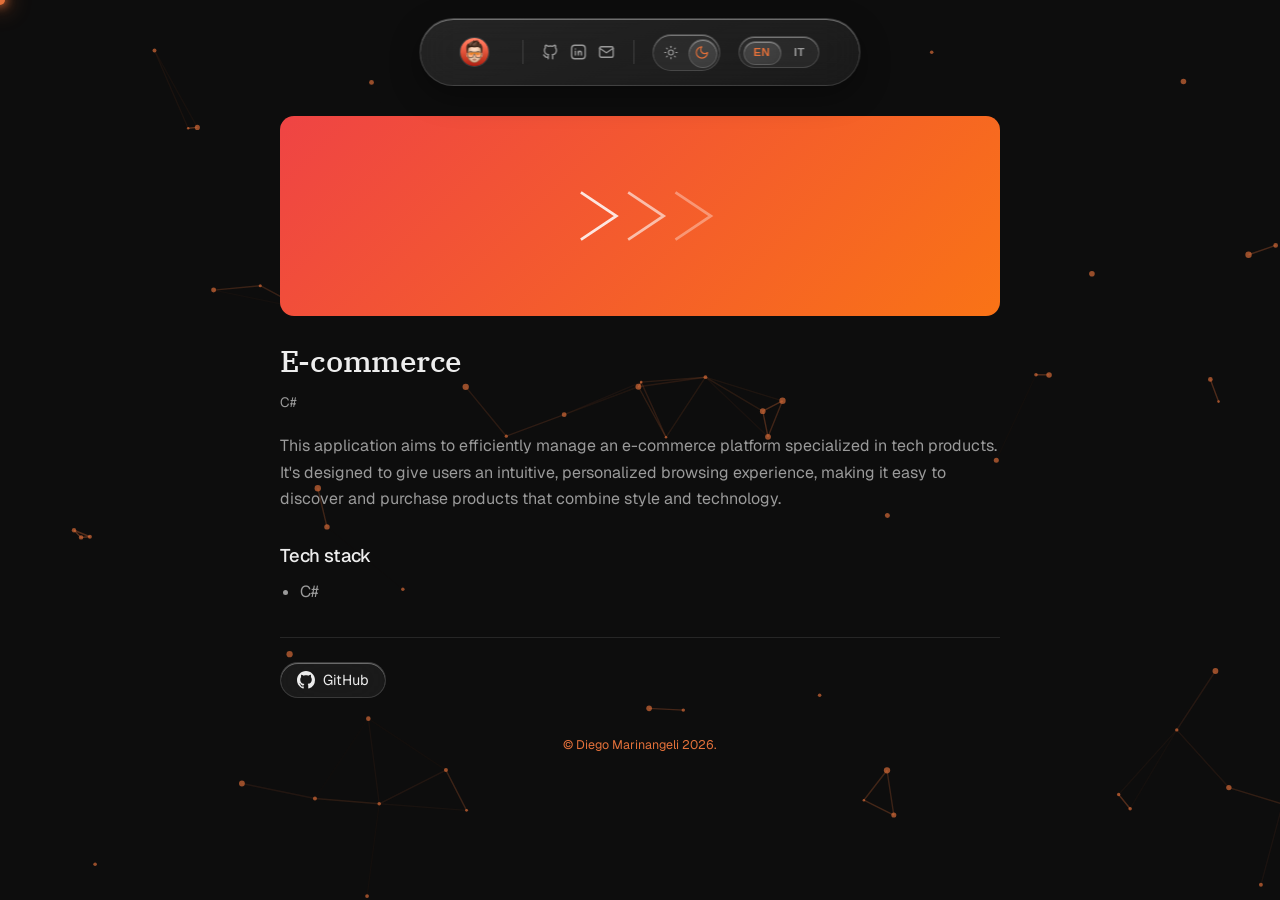
==== commit e9efb7cd: "Add LinkedIn link, switch header social icons to outline style GitHub, LinkedIn and Email icons in t" ====
--- a/projects/appweb2024.html
+++ b/projects/appweb2024.html
@@ -19,13 +19,23 @@
       </button>
       <nav class="quick-links" aria-label="Quick links">
         <a class="quick-link" href="https://github.com/diegomarinangeli" target="_blank" rel="noopener" aria-label="GitHub">
-          <svg viewBox="0 0 16 16" width="18" height="18" fill="currentColor" aria-hidden="true">
-            <path d="M8 0C3.58 0 0 3.58 0 8c0 3.54 2.29 6.53 5.47 7.59.4.07.55-.17.55-.38 0-.19-.01-.82-.01-1.49-2.01.37-2.53-.49-2.69-.94-.09-.23-.48-.94-.82-1.13-.28-.15-.68-.52-.01-.53.63-.01 1.08.58 1.23.82.72 1.21 1.87.87 2.33.66.07-.52.28-.87.51-1.07-1.78-.2-3.64-.89-3.64-3.95 0-.87.31-1.59.82-2.15-.08-.2-.36-1.02.08-2.12 0 0 .67-.21 2.2.82.64-.18 1.32-.27 2-.27.68 0 1.36.09 2 .27 1.53-1.04 2.2-.82 2.2-.82.44 1.1.16 1.92.08 2.12.51.56.82 1.27.82 2.15 0 3.07-1.87 3.75-3.65 3.95.29.25.54.73.54 1.48 0 1.07-.01 1.93-.01 2.2 0 .21.15.46.55.38A8.01 8.01 0 0 0 16 8c0-4.42-3.58-8-8-8Z"/>
+          <svg viewBox="0 0 24 24" width="18" height="18" fill="none" stroke="currentColor" stroke-width="1.8" stroke-linecap="round" stroke-linejoin="round" aria-hidden="true">
+            <path d="M9 19c-4.3 1.4 -4.3 -2.5 -6 -3m12 5v-3.5c0 -1 .1 -1.4 -.5 -2c2.8 -.3 5.5 -1.4 5.5 -6a4.6 4.6 0 0 0 -1.3 -3.2a4.2 4.2 0 0 0 -.1 -3.2s-1.1 -.3 -3.5 1.3a12.3 12.3 0 0 0 -6.2 0c-2.4 -1.6 -3.5 -1.3 -3.5 -1.3a4.2 4.2 0 0 0 -.1 3.2a4.6 4.6 0 0 0 -1.3 3.2c0 4.6 2.7 5.7 5.5 6c-.6 .6 -.6 1.2 -.5 2v3.5"/>
+          </svg>
+        </a>
+        <a class="quick-link" href="https://www.linkedin.com/in/diego-marinangeli/" target="_blank" rel="noopener" aria-label="LinkedIn">
+          <svg viewBox="0 0 24 24" width="18" height="18" fill="none" stroke="currentColor" stroke-width="1.8" stroke-linecap="round" stroke-linejoin="round" aria-hidden="true">
+            <path d="M8 11v5"/>
+            <path d="M8 8v.01"/>
+            <path d="M12 16v-5"/>
+            <path d="M16 16v-3a2 2 0 1 0 -4 0"/>
+            <path d="M3 7a4 4 0 0 1 4 -4h10a4 4 0 0 1 4 4v10a4 4 0 0 1 -4 4h-10a4 4 0 0 1 -4 -4l0 -10"/>
           </svg>
         </a>
         <a class="quick-link" href="mailto:artidego@gmail.com" aria-label="Email">
-          <svg viewBox="0 0 16 16" width="18" height="18" fill="currentColor" aria-hidden="true">
-            <path d="M1.5 3h13c.28 0 .5.22.5.5v9c0 .28-.22.5-.5.5h-13a.5.5 0 0 1-.5-.5v-9c0-.28.22-.5.5-.5Zm.6 1.2v.2l5.9 4.2 5.9-4.2v-.2H2.1Zm11.8 1.36-5.6 3.99a.5.5 0 0 1-.6 0L2.1 5.56V12h11.8V5.56Z"/>
+          <svg viewBox="0 0 24 24" width="18" height="18" fill="none" stroke="currentColor" stroke-width="1.8" stroke-linecap="round" stroke-linejoin="round" aria-hidden="true">
+            <path d="M3 7a2 2 0 0 1 2 -2h14a2 2 0 0 1 2 2v10a2 2 0 0 1 -2 2h-14a2 2 0 0 1 -2 -2v-10"/>
+            <path d="M3 7l9 6l9 -6"/>
           </svg>
         </a>
       </nav>
@@ -65,19 +75,31 @@
 
       <nav class="social-list">
         <a class="social-item" data-tooltip="Visit my GitHub" data-tooltip-it="Vai al mio GitHub" href="https://github.com/diegomarinangeli" target="_blank" rel="noopener">
-          <svg viewBox="0 0 16 16" width="18" height="18" fill="currentColor" aria-hidden="true">
-            <path d="M8 0C3.58 0 0 3.58 0 8c0 3.54 2.29 6.53 5.47 7.59.4.07.55-.17.55-.38 0-.19-.01-.82-.01-1.49-2.01.37-2.53-.49-2.69-.94-.09-.23-.48-.94-.82-1.13-.28-.15-.68-.52-.01-.53.63-.01 1.08.58 1.23.82.72 1.21 1.87.87 2.33.66.07-.52.28-.87.51-1.07-1.78-.2-3.64-.89-3.64-3.95 0-.87.31-1.59.82-2.15-.08-.2-.36-1.02.08-2.12 0 0 .67-.21 2.2.82.64-.18 1.32-.27 2-.27.68 0 1.36.09 2 .27 1.53-1.04 2.2-.82 2.2-.82.44 1.1.16 1.92.08 2.12.51.56.82 1.27.82 2.15 0 3.07-1.87 3.75-3.65 3.95.29.25.54.73.54 1.48 0 1.07-.01 1.93-.01 2.2 0 .21.15.46.55.38A8.01 8.01 0 0 0 16 8c0-4.42-3.58-8-8-8Z"/>
+          <svg viewBox="0 0 24 24" width="18" height="18" fill="none" stroke="currentColor" stroke-width="1.8" stroke-linecap="round" stroke-linejoin="round" aria-hidden="true">
+            <path d="M9 19c-4.3 1.4 -4.3 -2.5 -6 -3m12 5v-3.5c0 -1 .1 -1.4 -.5 -2c2.8 -.3 5.5 -1.4 5.5 -6a4.6 4.6 0 0 0 -1.3 -3.2a4.2 4.2 0 0 0 -.1 -3.2s-1.1 -.3 -3.5 1.3a12.3 12.3 0 0 0 -6.2 0c-2.4 -1.6 -3.5 -1.3 -3.5 -1.3a4.2 4.2 0 0 0 -.1 3.2a4.6 4.6 0 0 0 -1.3 3.2c0 4.6 2.7 5.7 5.5 6c-.6 .6 -.6 1.2 -.5 2v3.5"/>
           </svg>
           <span>GitHub</span>
         </a>
+        <a class="social-item" data-tooltip="Visit my LinkedIn" data-tooltip-it="Vai al mio LinkedIn" href="https://www.linkedin.com/in/diego-marinangeli/" target="_blank" rel="noopener">
+          <svg viewBox="0 0 24 24" width="18" height="18" fill="none" stroke="currentColor" stroke-width="1.8" stroke-linecap="round" stroke-linejoin="round" aria-hidden="true">
+            <path d="M8 11v5"/>
+            <path d="M8 8v.01"/>
+            <path d="M12 16v-5"/>
+            <path d="M16 16v-3a2 2 0 1 0 -4 0"/>
+            <path d="M3 7a4 4 0 0 1 4 -4h10a4 4 0 0 1 4 4v10a4 4 0 0 1 -4 4h-10a4 4 0 0 1 -4 -4l0 -10"/>
+          </svg>
+          <span>LinkedIn</span>
+        </a>
         <a class="social-item" data-tooltip="Contact me" data-tooltip-it="Contattami" href="mailto:artidego@gmail.com">
-          <svg viewBox="0 0 16 16" width="18" height="18" fill="currentColor" aria-hidden="true">
-            <path d="M1.5 3h13c.28 0 .5.22.5.5v9c0 .28-.22.5-.5.5h-13a.5.5 0 0 1-.5-.5v-9c0-.28.22-.5.5-.5Zm.6 1.2v.2l5.9 4.2 5.9-4.2v-.2H2.1Zm11.8 1.36-5.6 3.99a.5.5 0 0 1-.6 0L2.1 5.56V12h11.8V5.56Z"/>
+          <svg viewBox="0 0 24 24" width="18" height="18" fill="none" stroke="currentColor" stroke-width="1.8" stroke-linecap="round" stroke-linejoin="round" aria-hidden="true">
+            <path d="M3 7a2 2 0 0 1 2 -2h14a2 2 0 0 1 2 2v10a2 2 0 0 1 -2 2h-14a2 2 0 0 1 -2 -2v-10"/>
+            <path d="M3 7l9 6l9 -6"/>
           </svg>
           <span>Email</span>
         </a>
       </nav>
 
+      <!--
       <div class="divider"></div>
 
       <nav class="ask-ai-list" aria-label="Ask an AI about Diego">
@@ -92,6 +114,7 @@
         <span>ChatGPT</span>
         </a>
       </nav>
+      -->
 
       <div class="divider"></div>
 
--- a/style.css
+++ b/style.css
@@ -80,6 +80,16 @@
 
 :root[data-theme="light"] #tooltip-bubble.is-punchy {
   border-color: var(--text-muted);
+}
+
+/* Mobile renders backdrop-filter blur noticeably grainier than desktop
+   (software-blur dithering on phone GPUs) — a small blur-radius trim here
+   is enough to calm it without touching desktop, which keeps --glass-blur
+   at its full 20px. */
+@media (max-width: 860px) {
+  :root {
+    --glass-blur: 16px;
+  }
 }
 
 * {
@@ -1188,12 +1198,11 @@
   top: 0;
   left: 0;
   right: 0;
-  background: var(--glass-bg);
-  border: 1px solid var(--glass-border);
+  /* Same flat surface as the Works cards (see .card) — not glass, so the
+     two sections' panels read as identical backgrounds. */
+  background: var(--bg-card);
+  border: 1px solid var(--border);
   border-radius: 14px;
-  backdrop-filter: blur(var(--glass-blur)) saturate(1.4);
-  -webkit-backdrop-filter: blur(var(--glass-blur)) saturate(1.4);
-  box-shadow: inset 0 1px 0 var(--glass-highlight);
   padding: 20px 22px;
   display: flex;
   flex-direction: column;
@@ -1205,20 +1214,23 @@
      measureMaxCardHeight), so every card in list view's scrolling row ends
      up the same height instead of a ragged line. */
   min-height: var(--news-card-height, 200px);
-  transition: background 0.15s ease, transform 0.4s cubic-bezier(0.22, 1, 0.36, 1), opacity 0.35s ease;
-}
-
-.news-item:hover {
-  background: var(--glass-bg-strong);
+  transition: transform 0.4s cubic-bezier(0.22, 1, 0.36, 1), opacity 0.35s ease;
 }
 
 /* Depth in the deck, relative to whichever card is currently "read" (slot 0).
    Only the front card is interactive — the ones peeking behind it are
-   preview-only until Prev/Next (or a dot) brings them forward. */
+   preview-only until Prev/Next (or a dot) brings them forward. Its hover
+   effect matches the Works cards exactly (see .cards .card:hover) — same
+   scale, same bouncy easing — so the two sections feel identical. */
 .news-item[data-slot="0"] {
   transform: translateY(0) scale(1);
   opacity: 1;
   z-index: 3;
+}
+
+.news-item[data-slot="0"]:hover {
+  transform: translateY(0) scale(1.06);
+  transition: transform 0.3s cubic-bezier(0.34, 1.56, 0.64, 1);
 }
 
 .news-item[data-slot="1"] {
@@ -1276,18 +1288,15 @@
   flex: 0 0 310px; /* same card width as the Works section (see .cards .card) */
 }
 
-/* DISABLED — originally the prime suspect for the site-wide stutter (this
-   effect and the jank reports landed in the same commit), but the actual
-   cause turned out to be the custom cursor dot (see the disabled
-   @media (pointer: fine) block below and script.js) — its twin,
-   .cards .card:hover, has already been re-enabled on Works. Kept off here
-   for now since only Works was asked back; uncomment to restore it on the
-   News list too.
+/* Identical to .cards .card:hover on Works — same scale, same z-index
+   boost — so list view's hover feels exactly like the Works row. (Once
+   suspected as the cause of a site-wide stutter that turned out to be the
+   custom cursor dot instead — see the disabled @media (pointer: fine)
+   block below and script.js.) */
 .news-stack.is-list .news-item:hover {
   transform: scale(1.06);
   z-index: 1;
 }
-*/
 
 /* Wraps the actual story cards inside #news-list (see script.js) so
    render() can wipe/rebuild just this on every re-render without also
@@ -1432,158 +1441,6 @@
   }
 }
 
-/* Interests popup: same overlay/panel pattern as the mobile nav dropdown
-   (opacity + visibility + pointer-events, no display toggling) so the
-   open/close transition always has something to animate. */
-.modal-overlay {
-  position: fixed;
-  inset: 0;
-  z-index: 500;
-  display: flex;
-  align-items: center;
-  justify-content: center;
-  padding: 20px;
-  background: rgba(0, 0, 0, 0.5);
-  opacity: 0;
-  visibility: hidden;
-  pointer-events: none;
-  transition: opacity 0.22s ease, visibility 0.22s ease;
-}
-
-.modal-overlay.is-visible {
-  opacity: 1;
-  visibility: visible;
-  pointer-events: auto;
-}
-
-.modal-panel {
-  width: 100%;
-  max-width: 420px;
-  max-height: calc(100vh - 40px);
-  overflow-y: auto;
-  background: var(--glass-bg-strong);
-  border: 1px solid var(--glass-border);
-  border-radius: 20px;
-  backdrop-filter: blur(var(--glass-blur)) saturate(1.6);
-  -webkit-backdrop-filter: blur(var(--glass-blur)) saturate(1.6);
-  box-shadow: inset 0 1px 0 var(--glass-highlight), 0 20px 60px rgba(0, 0, 0, 0.5);
-  padding: 20px;
-  transform: scale(0.96) translateY(8px);
-  transition: transform 0.22s cubic-bezier(0.34, 1.56, 0.64, 1);
-}
-
-/* This panel reads poorly as a light-on-light glass over an already-white
-   page, so light theme borrows dark theme's own text/border/glass token
-   values just for it — every descendant rule below already reads these
-   same custom properties via var(), so redeclaring them here is enough to
-   recolor the whole panel without touching each rule individually. */
-:root[data-theme="light"] #news-interests-modal .modal-panel {
-  --text: #ededed;
-  --text-muted: #9a9a9a;
-  --text-faint: #6b6b6b;
-  --border: #262626;
-  --glass-bg: rgba(255, 255, 255, 0.055);
-  --glass-bg-strong: rgba(255, 255, 255, 0.1);
-  --glass-border: rgba(255, 255, 255, 0.14);
-  --glass-highlight: rgba(255, 255, 255, 0.35);
-  background: linear-gradient(160deg, rgba(30, 30, 30, 0.96), rgba(12, 12, 12, 0.96));
-  color: var(--text);
-}
-
-.modal-overlay.is-visible .modal-panel {
-  transform: scale(1) translateY(0);
-}
-
-.modal-header {
-  display: flex;
-  align-items: center;
-  justify-content: space-between;
-  gap: 12px;
-  margin-bottom: 10px;
-}
-
-.modal-header h3 {
-  margin: 0;
-  font-size: 1.15rem;
-}
-
-.modal-close {
-  display: inline-flex;
-  align-items: center;
-  justify-content: center;
-  width: 32px;
-  height: 32px;
-  border-radius: 999px;
-  border: 1px solid var(--glass-border);
-  background: var(--glass-bg);
-  color: var(--text-muted);
-  cursor: pointer;
-  flex-shrink: 0;
-  transition: background 0.15s ease, color 0.15s ease;
-}
-
-.modal-close:hover {
-  background: var(--glass-bg-strong);
-  color: var(--text);
-}
-
-.modal-desc {
-  color: var(--text-muted);
-  font-size: 0.85rem;
-  line-height: 1.5;
-  margin: 0 0 16px;
-}
-
-.news-category-list {
-  display: flex;
-  flex-direction: column;
-  gap: 2px;
-  margin-bottom: 18px;
-}
-
-.news-category-option {
-  display: flex;
-  align-items: center;
-  gap: 10px;
-  padding: 9px 10px;
-  border-radius: 10px;
-  cursor: pointer;
-  font-size: 0.92rem;
-  transition: background 0.15s ease;
-}
-
-.news-category-option:hover {
-  background: var(--glass-bg);
-}
-
-.news-category-option input {
-  width: 16px;
-  height: 16px;
-  accent-color: var(--accent);
-  cursor: pointer;
-}
-
-.modal-actions {
-  display: flex;
-  justify-content: flex-end;
-  gap: 10px;
-}
-
-.modal-actions .btn-glass {
-  cursor: pointer;
-}
-
-.modal-actions .btn-glass.is-primary {
-  background: var(--accent);
-  color: #111;
-  border-color: transparent;
-}
-
-.modal-actions .btn-glass.is-primary:hover {
-  background: var(--accent);
-  filter: brightness(1.08);
-}
-
 @media (max-width: 860px) {
   .news-heading {
     flex-wrap: wrap;
@@ -1591,10 +1448,6 @@
 
   .news-item {
     padding: 12px 14px;
-  }
-
-  .modal-panel {
-    padding: 16px;
   }
 }
 
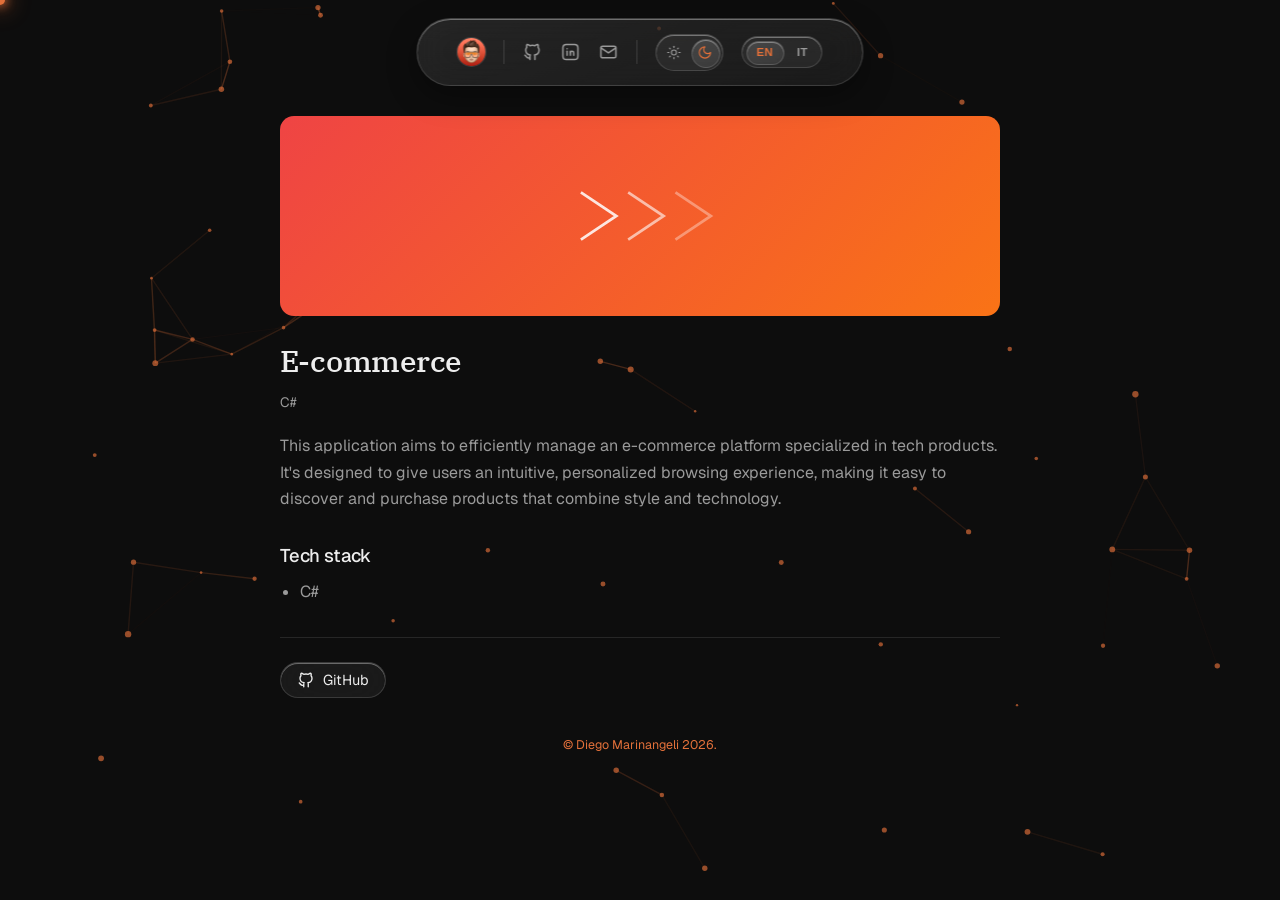
==== commit a61f6859: "Refine dynamic island spacing, unify icon style, pause Tech news - Bump GitHub/LinkedIn/Email icons " ====
--- a/projects/appweb2024.html
+++ b/projects/appweb2024.html
@@ -168,8 +168,8 @@
 
         <div class="project-links">
           <a class="btn-github" href="https://github.com/diegomarinangeli/AppWeb2024" target="_blank" rel="noopener">
-            <svg viewBox="0 0 16 16" width="18" height="18" fill="currentColor" aria-hidden="true">
-              <path d="M8 0C3.58 0 0 3.58 0 8c0 3.54 2.29 6.53 5.47 7.59.4.07.55-.17.55-.38 0-.19-.01-.82-.01-1.49-2.01.37-2.53-.49-2.69-.94-.09-.23-.48-.94-.82-1.13-.28-.15-.68-.52-.01-.53.63-.01 1.08.58 1.23.82.72 1.21 1.87.87 2.33.66.07-.52.28-.87.51-1.07-1.78-.2-3.64-.89-3.64-3.95 0-.87.31-1.59.82-2.15-.08-.2-.36-1.02.08-2.12 0 0 .67-.21 2.2.82.64-.18 1.32-.27 2-.27.68 0 1.36.09 2 .27 1.53-1.04 2.2-.82 2.2-.82.44 1.1.16 1.92.08 2.12.51.56.82 1.27.82 2.15 0 3.07-1.87 3.75-3.65 3.95.29.25.54.73.54 1.48 0 1.07-.01 1.93-.01 2.2 0 .21.15.46.55.38A8.01 8.01 0 0 0 16 8c0-4.42-3.58-8-8-8Z"/>
+            <svg viewBox="0 0 24 24" width="18" height="18" fill="none" stroke="currentColor" stroke-width="1.8" stroke-linecap="round" stroke-linejoin="round" aria-hidden="true">
+              <path d="M9 19c-4.3 1.4 -4.3 -2.5 -6 -3m12 5v-3.5c0 -1 .1 -1.4 -.5 -2c2.8 -.3 5.5 -1.4 5.5 -6a4.6 4.6 0 0 0 -1.3 -3.2a4.2 4.2 0 0 0 -.1 -3.2s-1.1 -.3 -3.5 1.3a12.3 12.3 0 0 0 -6.2 0c-2.4 -1.6 -3.5 -1.3 -3.5 -1.3a4.2 4.2 0 0 0 -.1 3.2a4.6 4.6 0 0 0 -1.3 3.2c0 4.6 2.7 5.7 5.5 6c-.6 .6 -.6 1.2 -.5 2v3.5"/>
             </svg>
             <span>GitHub</span>
           </a>        </div>
--- a/style.css
+++ b/style.css
@@ -262,12 +262,13 @@
     margin-right 0.35s cubic-bezier(0.34, 1.56, 0.64, 1);
 }
 
-/* Only open up breathing room next to the avatar once it's actually
-   shown — otherwise, before it flies in, the empty slot would still
-   leave a dead gap at the start of the trigger. Restore the island's
-   normal trailing gap the moment there's something to show. */
+/* No internal gap here even once the avatar is shown: Home/Works stay
+   at max-width:0 until hover, so any gap here would just be dead space
+   between the avatar and the divider — the island's own gap (below)
+   already provides the trailing space, keeping every group in the bar
+   equidistant. */
 .sidebar.show-brand-avatar .nav-trigger {
-  gap: 10px;
+  gap: 0;
 }
 
 /* Hovering shows Home/Works flush at the trigger's start (see the avatar
@@ -313,14 +314,17 @@
   display: flex;
   align-items: center;
   gap: 4px;
-  /* A couple px of breathing room on every side so the sliding pill (see
-     script.js: setupHoverPill) isn't flush against the overflow:hidden
-     edge — without it, the pill on the first/last link got a hair clipped. */
-  padding: 2px 3px;
+  /* No padding at rest: border-box can't shrink a box below its own
+     padding, so any padding here would floor this at rest to that many
+     px wide even with max-width:0 — leaving dead space between the
+     avatar and the divider that follows. It's added back below, only
+     once this is actually expanded and needs it. */
+  padding: 0;
   max-width: 0;
   opacity: 0;
   overflow: hidden;
-  transition: max-width 0.4s cubic-bezier(0.34, 1.56, 0.64, 1), opacity 0.3s ease;
+  transition: max-width 0.4s cubic-bezier(0.34, 1.56, 0.64, 1), opacity 0.3s ease,
+    padding 0.3s ease;
 }
 
 .nav-trigger:hover .section-links,
@@ -331,6 +335,10 @@
      off mid-word (or its hover pill off mid-pill). */
   max-width: 250px;
   opacity: 1;
+  /* A couple px of breathing room on every side so the sliding pill (see
+     script.js: setupHoverPill) isn't flush against the overflow:hidden
+     edge — without it, the pill on the first/last link got a hair clipped. */
+  padding: 2px 3px;
 }
 
 /* Stays hidden while the trigger itself is empty (bio section, avatar
@@ -476,6 +484,14 @@
 .nav-trigger.is-notifying .island-notify-label {
   max-width: 220px;
   opacity: 1;
+}
+
+/* The trigger's own gap stays 0 at rest (see .nav-trigger rules above) so
+   the avatar doesn't leave dead space before the divider — but once the
+   notify label actually has text to show next to the avatar, it needs
+   its own breathing room back. */
+.sidebar.show-brand-avatar .nav-trigger.is-notifying {
+  gap: 8px;
 }
 
 /* Floating top bar (was a left sidebar) */
@@ -531,7 +547,21 @@
   position: relative;
   display: flex;
   flex-direction: row;
-  gap: 10px;
+  /* Matches the island's own between-group gap (see .sidebar) instead of
+     a smaller fixed value, so GitHub/LinkedIn/Email read as evenly spaced
+     with the rest of the bar rather than crowded together. Overridden
+     back down for the mobile dropdown row below. */
+  gap: var(--island-gap);
+}
+
+/* Slightly larger than the mobile-dropdown size (still governed by the
+   inline width/height on each <svg>) — desktop has the room, and the
+   larger glyphs read better against the wider gap above. */
+@media (min-width: 861px) {
+  .social-item svg {
+    width: 20px;
+    height: 20px;
+  }
 }
 
 .social-item {
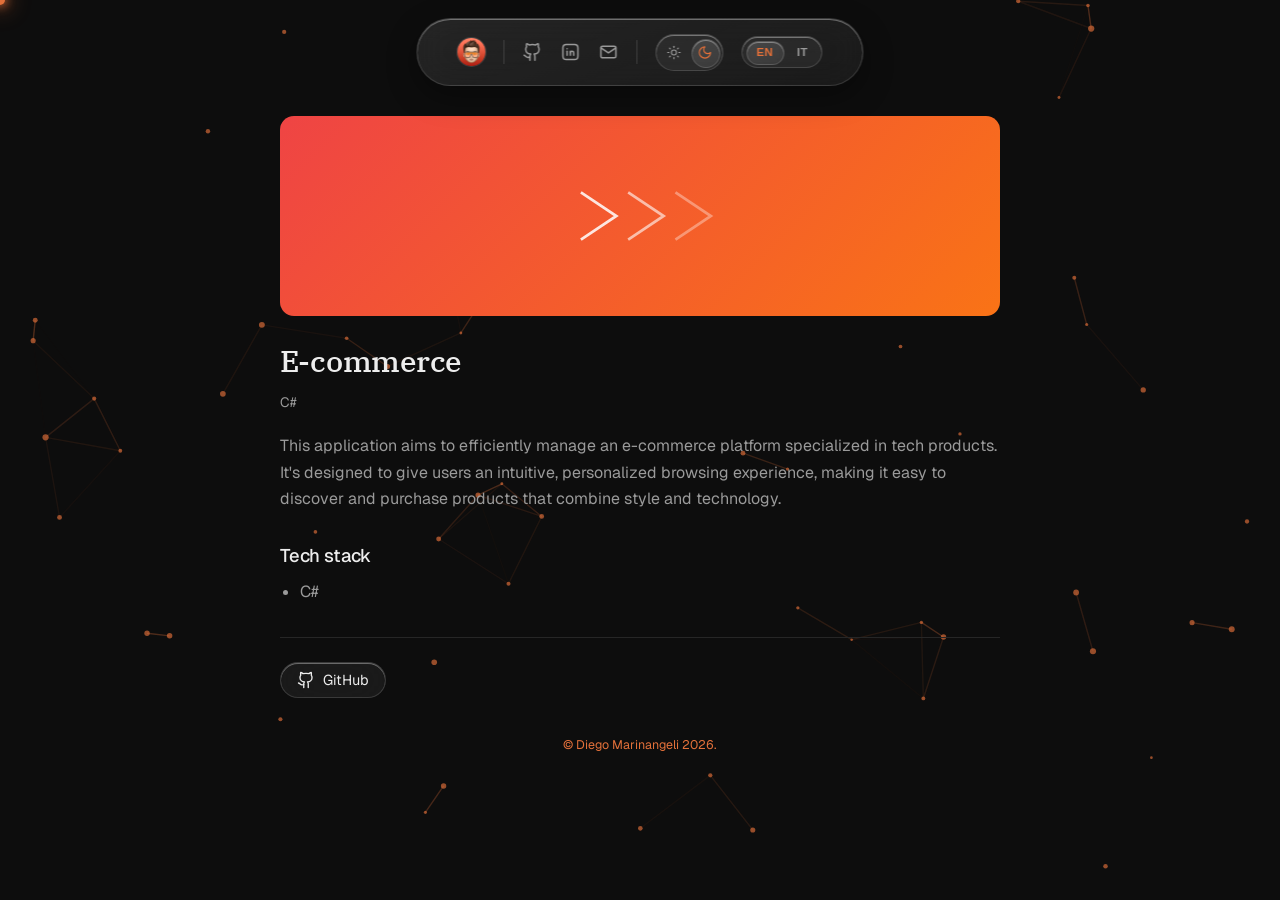
==== commit 7e971b0b: "Swap GitHub icon glyph across the site New outline shape for every GitHub link/button — dynamic isla" ====
--- a/projects/appweb2024.html
+++ b/projects/appweb2024.html
@@ -20,7 +20,8 @@
       <nav class="quick-links" aria-label="Quick links">
         <a class="quick-link" href="https://github.com/diegomarinangeli" target="_blank" rel="noopener" aria-label="GitHub">
           <svg viewBox="0 0 24 24" width="18" height="18" fill="none" stroke="currentColor" stroke-width="1.8" stroke-linecap="round" stroke-linejoin="round" aria-hidden="true">
-            <path d="M9 19c-4.3 1.4 -4.3 -2.5 -6 -3m12 5v-3.5c0 -1 .1 -1.4 -.5 -2c2.8 -.3 5.5 -1.4 5.5 -6a4.6 4.6 0 0 0 -1.3 -3.2a4.2 4.2 0 0 0 -.1 -3.2s-1.1 -.3 -3.5 1.3a12.3 12.3 0 0 0 -6.2 0c-2.4 -1.6 -3.5 -1.3 -3.5 -1.3a4.2 4.2 0 0 0 -.1 3.2a4.6 4.6 0 0 0 -1.3 3.2c0 4.6 2.7 5.7 5.5 6c-.6 .6 -.6 1.2 -.5 2v3.5"/>
+            <path d="M15 22v-4a4.8 4.8 0 0 0-1-3.5c3 0 6-2 6-5.5.08-1.25-.27-2.48-1-3.5.28-1.15.28-2.35 0-3.5 0 0-1 0-3 1.5-2.64-.5-5.36-.5-8 0C6 2 5 2 5 2c-.3 1.15-.3 2.35 0 3.5A5.403 5.403 0 0 0 4 9c0 3.5 3 5.5 6 5.5-.39.49-.68 1.05-.85 1.65-.17.6-.22 1.23-.15 1.85v4"/>
+            <path d="M9 18c-4.51 2-5-2-7-2"/>
           </svg>
         </a>
         <a class="quick-link" href="https://www.linkedin.com/in/diego-marinangeli/" target="_blank" rel="noopener" aria-label="LinkedIn">
@@ -76,7 +77,8 @@
       <nav class="social-list">
         <a class="social-item" data-tooltip="Visit my GitHub" data-tooltip-it="Vai al mio GitHub" href="https://github.com/diegomarinangeli" target="_blank" rel="noopener">
           <svg viewBox="0 0 24 24" width="18" height="18" fill="none" stroke="currentColor" stroke-width="1.8" stroke-linecap="round" stroke-linejoin="round" aria-hidden="true">
-            <path d="M9 19c-4.3 1.4 -4.3 -2.5 -6 -3m12 5v-3.5c0 -1 .1 -1.4 -.5 -2c2.8 -.3 5.5 -1.4 5.5 -6a4.6 4.6 0 0 0 -1.3 -3.2a4.2 4.2 0 0 0 -.1 -3.2s-1.1 -.3 -3.5 1.3a12.3 12.3 0 0 0 -6.2 0c-2.4 -1.6 -3.5 -1.3 -3.5 -1.3a4.2 4.2 0 0 0 -.1 3.2a4.6 4.6 0 0 0 -1.3 3.2c0 4.6 2.7 5.7 5.5 6c-.6 .6 -.6 1.2 -.5 2v3.5"/>
+            <path d="M15 22v-4a4.8 4.8 0 0 0-1-3.5c3 0 6-2 6-5.5.08-1.25-.27-2.48-1-3.5.28-1.15.28-2.35 0-3.5 0 0-1 0-3 1.5-2.64-.5-5.36-.5-8 0C6 2 5 2 5 2c-.3 1.15-.3 2.35 0 3.5A5.403 5.403 0 0 0 4 9c0 3.5 3 5.5 6 5.5-.39.49-.68 1.05-.85 1.65-.17.6-.22 1.23-.15 1.85v4"/>
+            <path d="M9 18c-4.51 2-5-2-7-2"/>
           </svg>
           <span>GitHub</span>
         </a>
@@ -169,7 +171,8 @@
         <div class="project-links">
           <a class="btn-github" href="https://github.com/diegomarinangeli/AppWeb2024" target="_blank" rel="noopener">
             <svg viewBox="0 0 24 24" width="18" height="18" fill="none" stroke="currentColor" stroke-width="1.8" stroke-linecap="round" stroke-linejoin="round" aria-hidden="true">
-              <path d="M9 19c-4.3 1.4 -4.3 -2.5 -6 -3m12 5v-3.5c0 -1 .1 -1.4 -.5 -2c2.8 -.3 5.5 -1.4 5.5 -6a4.6 4.6 0 0 0 -1.3 -3.2a4.2 4.2 0 0 0 -.1 -3.2s-1.1 -.3 -3.5 1.3a12.3 12.3 0 0 0 -6.2 0c-2.4 -1.6 -3.5 -1.3 -3.5 -1.3a4.2 4.2 0 0 0 -.1 3.2a4.6 4.6 0 0 0 -1.3 3.2c0 4.6 2.7 5.7 5.5 6c-.6 .6 -.6 1.2 -.5 2v3.5"/>
+              <path d="M15 22v-4a4.8 4.8 0 0 0-1-3.5c3 0 6-2 6-5.5.08-1.25-.27-2.48-1-3.5.28-1.15.28-2.35 0-3.5 0 0-1 0-3 1.5-2.64-.5-5.36-.5-8 0C6 2 5 2 5 2c-.3 1.15-.3 2.35 0 3.5A5.403 5.403 0 0 0 4 9c0 3.5 3 5.5 6 5.5-.39.49-.68 1.05-.85 1.65-.17.6-.22 1.23-.15 1.85v4"/>
+              <path d="M9 18c-4.51 2-5-2-7-2"/>
             </svg>
             <span>GitHub</span>
           </a>        </div>
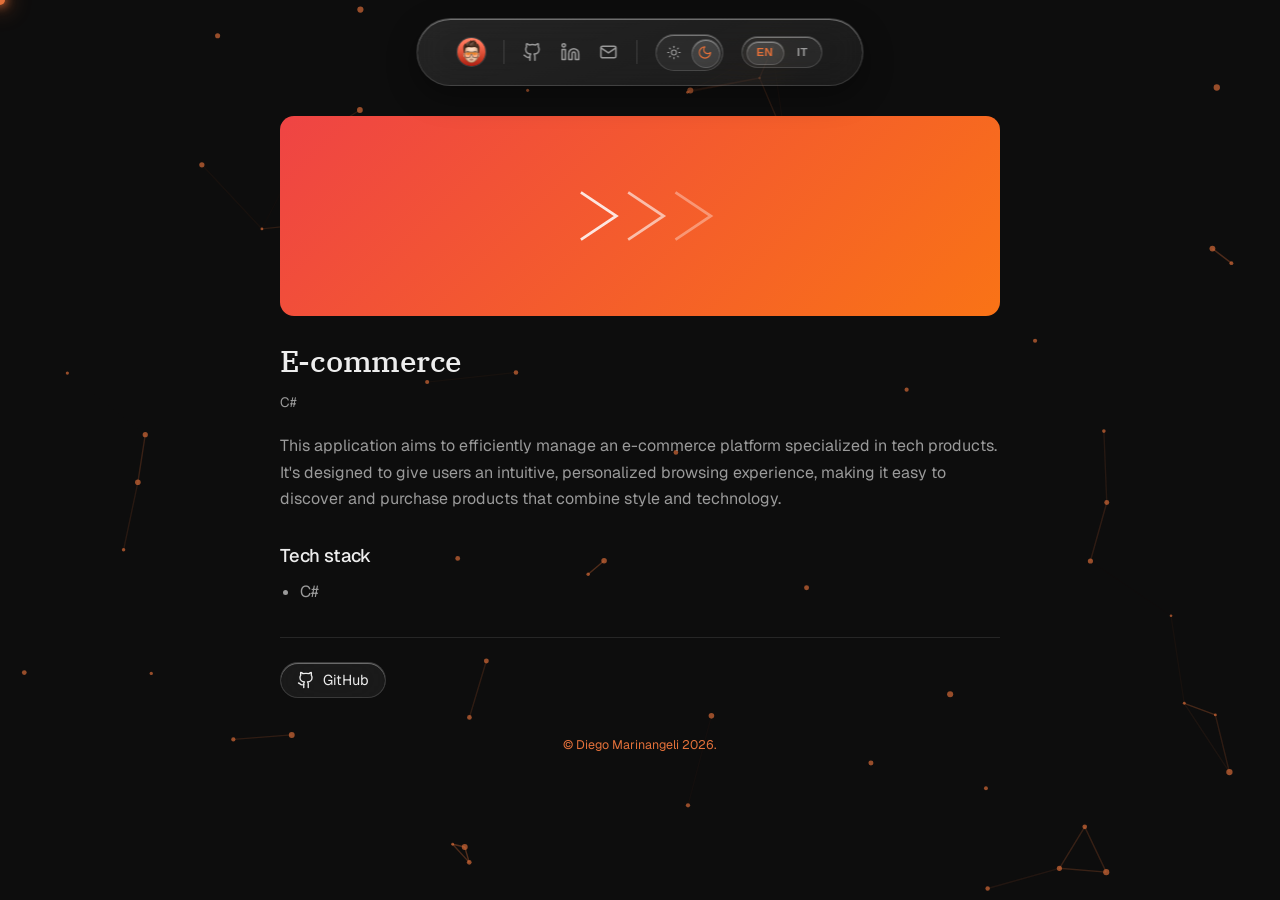
==== commit a2660876: "Swap LinkedIn icon glyph across the site Same new outline shape everywhere LinkedIn shows up — compr" ====
--- a/projects/appweb2024.html
+++ b/projects/appweb2024.html
@@ -26,11 +26,9 @@
         </a>
         <a class="quick-link" href="https://www.linkedin.com/in/diego-marinangeli/" target="_blank" rel="noopener" aria-label="LinkedIn">
           <svg viewBox="0 0 24 24" width="18" height="18" fill="none" stroke="currentColor" stroke-width="1.8" stroke-linecap="round" stroke-linejoin="round" aria-hidden="true">
-            <path d="M8 11v5"/>
-            <path d="M8 8v.01"/>
-            <path d="M12 16v-5"/>
-            <path d="M16 16v-3a2 2 0 1 0 -4 0"/>
-            <path d="M3 7a4 4 0 0 1 4 -4h10a4 4 0 0 1 4 4v10a4 4 0 0 1 -4 4h-10a4 4 0 0 1 -4 -4l0 -10"/>
+            <path d="M16 8a6 6 0 0 1 6 6v7h-4v-7a2 2 0 0 0-2-2 2 2 0 0 0-2 2v7h-4v-7a6 6 0 0 1 6-6z"/>
+            <rect width="4" height="12" x="2" y="9"/>
+            <circle cx="4" cy="4" r="2"/>
           </svg>
         </a>
         <a class="quick-link" href="mailto:artidego@gmail.com" aria-label="Email">
@@ -84,11 +82,9 @@
         </a>
         <a class="social-item" data-tooltip="Visit my LinkedIn" data-tooltip-it="Vai al mio LinkedIn" href="https://www.linkedin.com/in/diego-marinangeli/" target="_blank" rel="noopener">
           <svg viewBox="0 0 24 24" width="18" height="18" fill="none" stroke="currentColor" stroke-width="1.8" stroke-linecap="round" stroke-linejoin="round" aria-hidden="true">
-            <path d="M8 11v5"/>
-            <path d="M8 8v.01"/>
-            <path d="M12 16v-5"/>
-            <path d="M16 16v-3a2 2 0 1 0 -4 0"/>
-            <path d="M3 7a4 4 0 0 1 4 -4h10a4 4 0 0 1 4 4v10a4 4 0 0 1 -4 4h-10a4 4 0 0 1 -4 -4l0 -10"/>
+            <path d="M16 8a6 6 0 0 1 6 6v7h-4v-7a2 2 0 0 0-2-2 2 2 0 0 0-2 2v7h-4v-7a6 6 0 0 1 6-6z"/>
+            <rect width="4" height="12" x="2" y="9"/>
+            <circle cx="4" cy="4" r="2"/>
           </svg>
           <span>LinkedIn</span>
         </a>
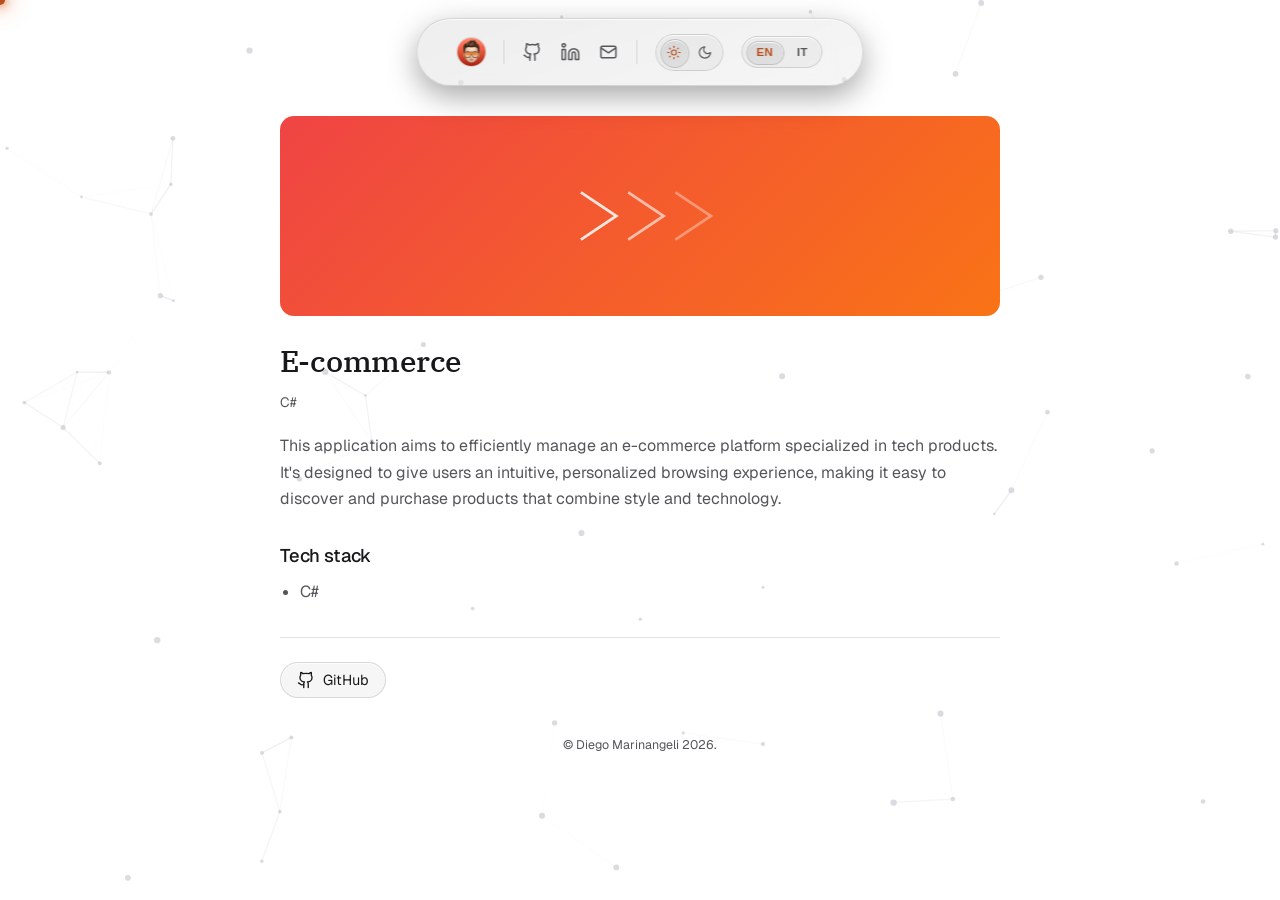
==== commit af83ca16: "Default to light theme, taller mobile dynamic island pill Light is now the fallback when no siteThem" ====
--- a/projects/appweb2024.html
+++ b/projects/appweb2024.html
@@ -1,7 +1,7 @@
 <meta charset="UTF-8" />
 <meta name="viewport" content="width=device-width, initial-scale=1.0, viewport-fit=cover" />
-<meta name="theme-color" content="#0d0d0d" />
-<script>try{if(localStorage.getItem("siteTheme")==="light")document.documentElement.setAttribute("data-theme","light");}catch(e){}</script>
+<meta name="theme-color" content="#ffffff" />
+<script>try{if(localStorage.getItem("siteTheme")!=="dark")document.documentElement.setAttribute("data-theme","light");}catch(e){}</script>
 <title>E-commerce — Diego Marinangeli</title>
 <meta name="description" content="L'applicazione presentata ha come obiettivo la gestione efficiente di un e-commerce  specializzato in prodotti tech. La piattaforma è progettata per fornire agli utenti  un'esperienza di navigazione intuitiva e personalizzata, facilitando la scoperta e l'acquisto  di prodotti che uniscono stile e tecnologia." />
 <link rel="icon" type="image/png" href="../avatar-round.png" />
--- a/style.css
+++ b/style.css
@@ -36,8 +36,8 @@
 /* Light theme: toggled via the sun/moon pair in the dynamic island (see
    .theme-toggle) and persisted to localStorage as "siteTheme" — applied
    early by a tiny inline script in <head> so there's no dark-then-light
-   flash on load. Dark stays the default/only look unless a visitor opts
-   into light. Same restrained-palette approach as dark: white surface,
+   flash on load. Light is the default; a visitor opts into dark instead.
+   Same restrained-palette approach as dark: white surface,
    a few greys for text/borders, one darkened accent for contrast on
    white (orange, same as dark theme — the Dynamic Island and the rest
    of the site keep it; only the specific spots below are overridden
@@ -1658,6 +1658,10 @@
   background: linear-gradient(135deg, #10b981 0%, #0e7490 100%);
 }
 
+.preview-ianus {
+  background: linear-gradient(135deg, #d946ef 0%, #4f46e5 100%);
+}
+
 .preview-art {
   max-width: 80%;
   height: auto;
@@ -1904,9 +1908,13 @@
        switch/pill rows (theme, lang, section-links, social, ask-ai) all
        read this same variable so they're always exactly as tall as the
        idle island, never something coincidentally close. */
-    --mobile-pill-h: 44px;
+    --mobile-pill-h: 52px;
     top: calc(12px + env(safe-area-inset-top));
-    width: auto;
+    /* Explicit, not auto — deterministic and easy to reuse in the is-open
+       rule below instead of leaving it to be measured. 156px = 3px+3px
+       padding + 36px toggle + 2px gap + 112px of three 36px quick-link
+       icons (2px gaps between them). */
+    width: 156px;
     height: var(--mobile-pill-h);
     padding: 0 3px;
     gap: 2px;
@@ -1916,6 +1924,24 @@
     border-color: var(--island-idle-border);
   }
 
+  /* The desktop hover-preview rule above (.sidebar:hover/:focus-within ->
+     scale(1.02)) also matches here: tapping .nav-toggle gives it real focus,
+     and that focus is never released again on later taps (nothing calls
+     .blur()), so :focus-within becomes permanently true from the first tap
+     onward. That means the scale(1.02) transform is only ever *animated in*
+     once — on that very first tap — via the springy overshoot easing
+     shared with gap/padding/transform above; every later open/close finds
+     the scale already applied and just snaps, no transition to play. That
+     one-time bounce (scaling the whole pill, and with it the dropdown panel
+     nested inside it) is exactly the "shifts left, then re-centers, only
+     the first time" glitch. Not a look mobile ever wanted anyway — the
+     dropdown panel is the actual mobile "expand" affordance — so flatten
+     the transform back to plain centering here. */
+  .sidebar:hover,
+  .sidebar:focus-within {
+    transform: translateX(-50%);
+  }
+
   .nav-toggle,
   .quick-link {
     display: inline-flex;
@@ -1927,6 +1953,27 @@
   .quick-links {
     display: flex;
     gap: 2px;
+  }
+
+  /* GitHub/LinkedIn/Email shortcuts are only useful on the idle pill —
+     once expanded, the same three links already live in .social-list
+     inside the dropdown, so hide the duplicates to leave room for the
+     hamburger alone. */
+  .sidebar.is-open .quick-links {
+    display: none;
+  }
+
+  /* Matches the toggle-only content once .quick-links is hidden above:
+     3px+3px padding + 36px toggle, no gap (single child). Explicit for the
+     same reason as the closed 156px width — since .sidebar is centered via
+     left: 50% + translateX(-50%) (inherited, no override here), that -50%
+     re-resolves against this width, landing the now-lone toggle exactly on
+     the viewport's horizontal center, with the dropdown panel (itself
+     centered on .sidebar) centered right along with it. Idle, the toggle
+     sits left of center as part of the toggle+icons group — that asymmetry
+     is the intended idle-pill look, not something to fix. */
+  .sidebar.is-open {
+    width: 42px;
   }
 
   .quick-link {
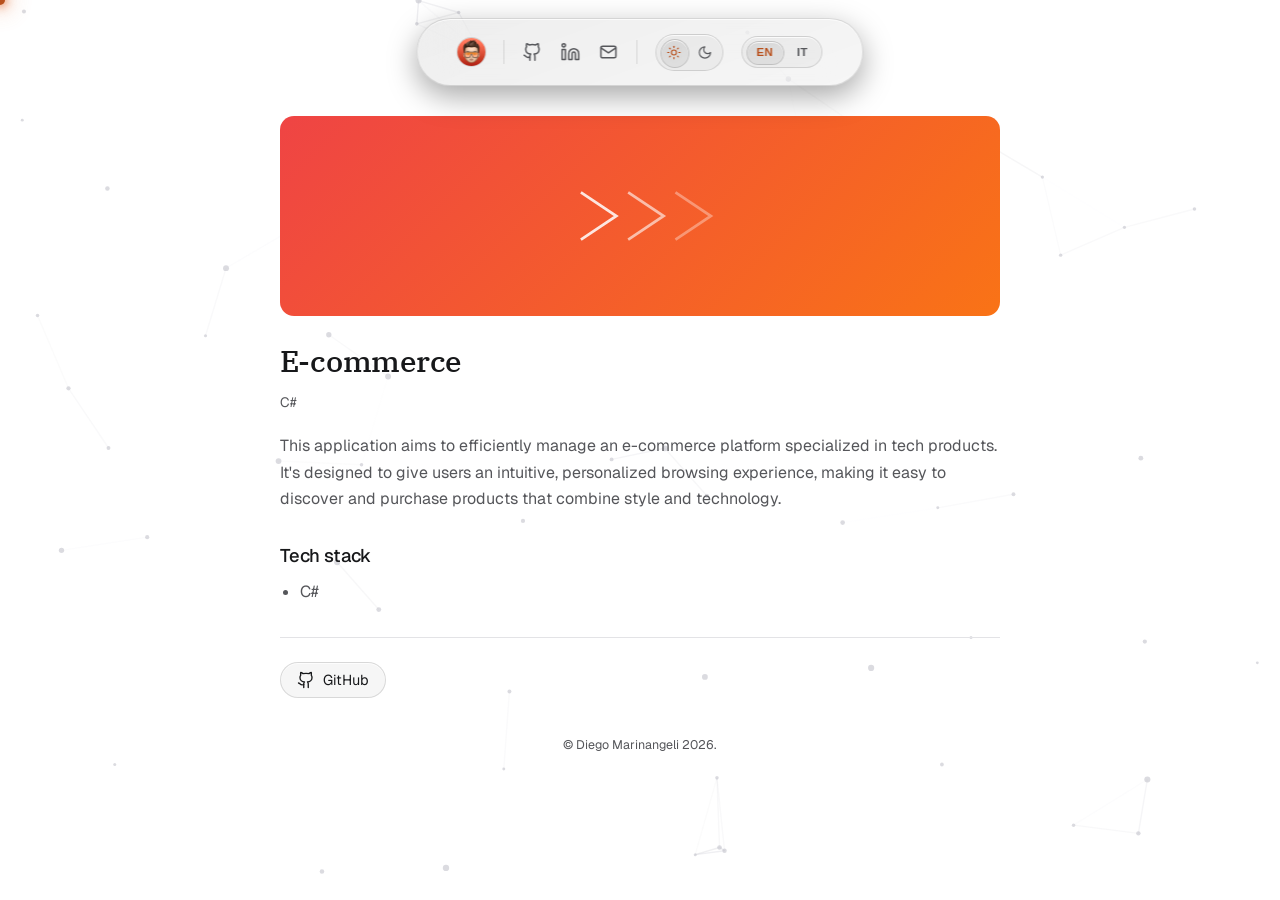
==== commit 1197cfae: "Bring the flying hero-avatar animation to the mobile island toggle The mobile menu button now cross-" ====
--- a/projects/appweb2024.html
+++ b/projects/appweb2024.html
@@ -11,11 +11,12 @@
 <body>
   <aside class="sidebar">
       <button class="nav-toggle" type="button" aria-expanded="false" aria-label="Apri il menu di navigazione">
-        <svg width="18" height="18" viewBox="0 0 18 18" fill="none" aria-hidden="true">
+        <svg class="nav-toggle-bars" width="18" height="18" viewBox="0 0 18 18" fill="none" aria-hidden="true">
           <line class="bar bar-top" x1="2" y1="5" x2="16" y2="5" stroke="currentColor" stroke-width="1.6" stroke-linecap="round"/>
           <line class="bar bar-mid" x1="2" y1="9" x2="16" y2="9" stroke="currentColor" stroke-width="1.6" stroke-linecap="round"/>
           <line class="bar bar-bot" x1="2" y1="13" x2="16" y2="13" stroke="currentColor" stroke-width="1.6" stroke-linecap="round"/>
         </svg>
+        <img class="nav-toggle-avatar" src="../avatar.png" alt="" width="28" height="28" loading="lazy" aria-hidden="true" />
       </button>
       <nav class="quick-links" aria-label="Quick links">
         <a class="quick-link" href="https://github.com/diegomarinangeli" target="_blank" rel="noopener" aria-label="GitHub">
--- a/style.css
+++ b/style.css
@@ -797,6 +797,13 @@
   transform-origin: 9px 9px;
 }
 
+/* Avatar face swapped in for the hamburger bars on mobile (see the 860px
+   media query below) — irrelevant on desktop, where .nav-toggle itself
+   stays hidden. */
+.nav-toggle-avatar {
+  display: none;
+}
+
 /* Main content */
 .content {
   flex: 1;
@@ -873,6 +880,15 @@
   display: block;
   border-radius: 50%;
   flex-shrink: 0;
+  transition: opacity 0.2s ease;
+}
+
+/* Hidden for as long as the avatar's flying/docked copy is elsewhere (see
+   the flyToIsland/flyFromIsland pair in script.js) so it doesn't sit here
+   visible in the bio while a copy of it is also mid-flight or parked in
+   the dynamic island — it fades back in only once the flyer lands. */
+.avatar.is-away {
+  opacity: 0;
 }
 
 .avatar-wrap:hover .avatar {
@@ -1948,6 +1964,54 @@
     width: 36px;
     height: 36px;
     flex-shrink: 0;
+  }
+
+  /* Mobile menu button: idle it's the plain hamburger, same as it always
+     was (keeps the idle bar's icons an even hamburger+circles mix instead
+     of every icon reading as the same circular shape). Once scrolled past
+     the hero, it cross-fades to the avatar face — same .show-brand-avatar
+     class and trigger as the desktop island avatar (.sidebar-brand-avatar,
+     see script.js), just a plain opacity swap instead of desktop's
+     width+opacity reveal, since this button is a fixed-size circle with
+     nothing that needs to make room for it. Opening the dropdown panel
+     (.is-open) always wins back to the hamburger — now animated into an X
+     by the existing .bar-top/-mid/-bot rules below — regardless of scroll
+     position, since that's the only way to close the panel again. Both
+     icons are absolutely centered on the button so the cross-fade never
+     shifts the button's own size/position within the idle bar. */
+  .nav-toggle {
+    position: relative;
+  }
+
+  .nav-toggle-bars {
+    position: absolute;
+    top: 50%;
+    left: 50%;
+    transform: translate(-50%, -50%);
+    transition: opacity 0.3s ease;
+  }
+
+  .sidebar.show-brand-avatar:not(.is-open) .nav-toggle-bars {
+    opacity: 0;
+  }
+
+  .nav-toggle-avatar {
+    display: block;
+    position: absolute;
+    top: 50%;
+    left: 50%;
+    transform: translate(-50%, -50%);
+    width: 28px;
+    height: 28px;
+    border-radius: 50%;
+    object-fit: cover;
+    opacity: 0;
+    box-shadow: 0 0 0 1px var(--glass-border);
+    transition: opacity 0.3s ease;
+  }
+
+  .sidebar.show-brand-avatar:not(.is-open) .nav-toggle-avatar {
+    opacity: 1;
   }
 
   .quick-links {
